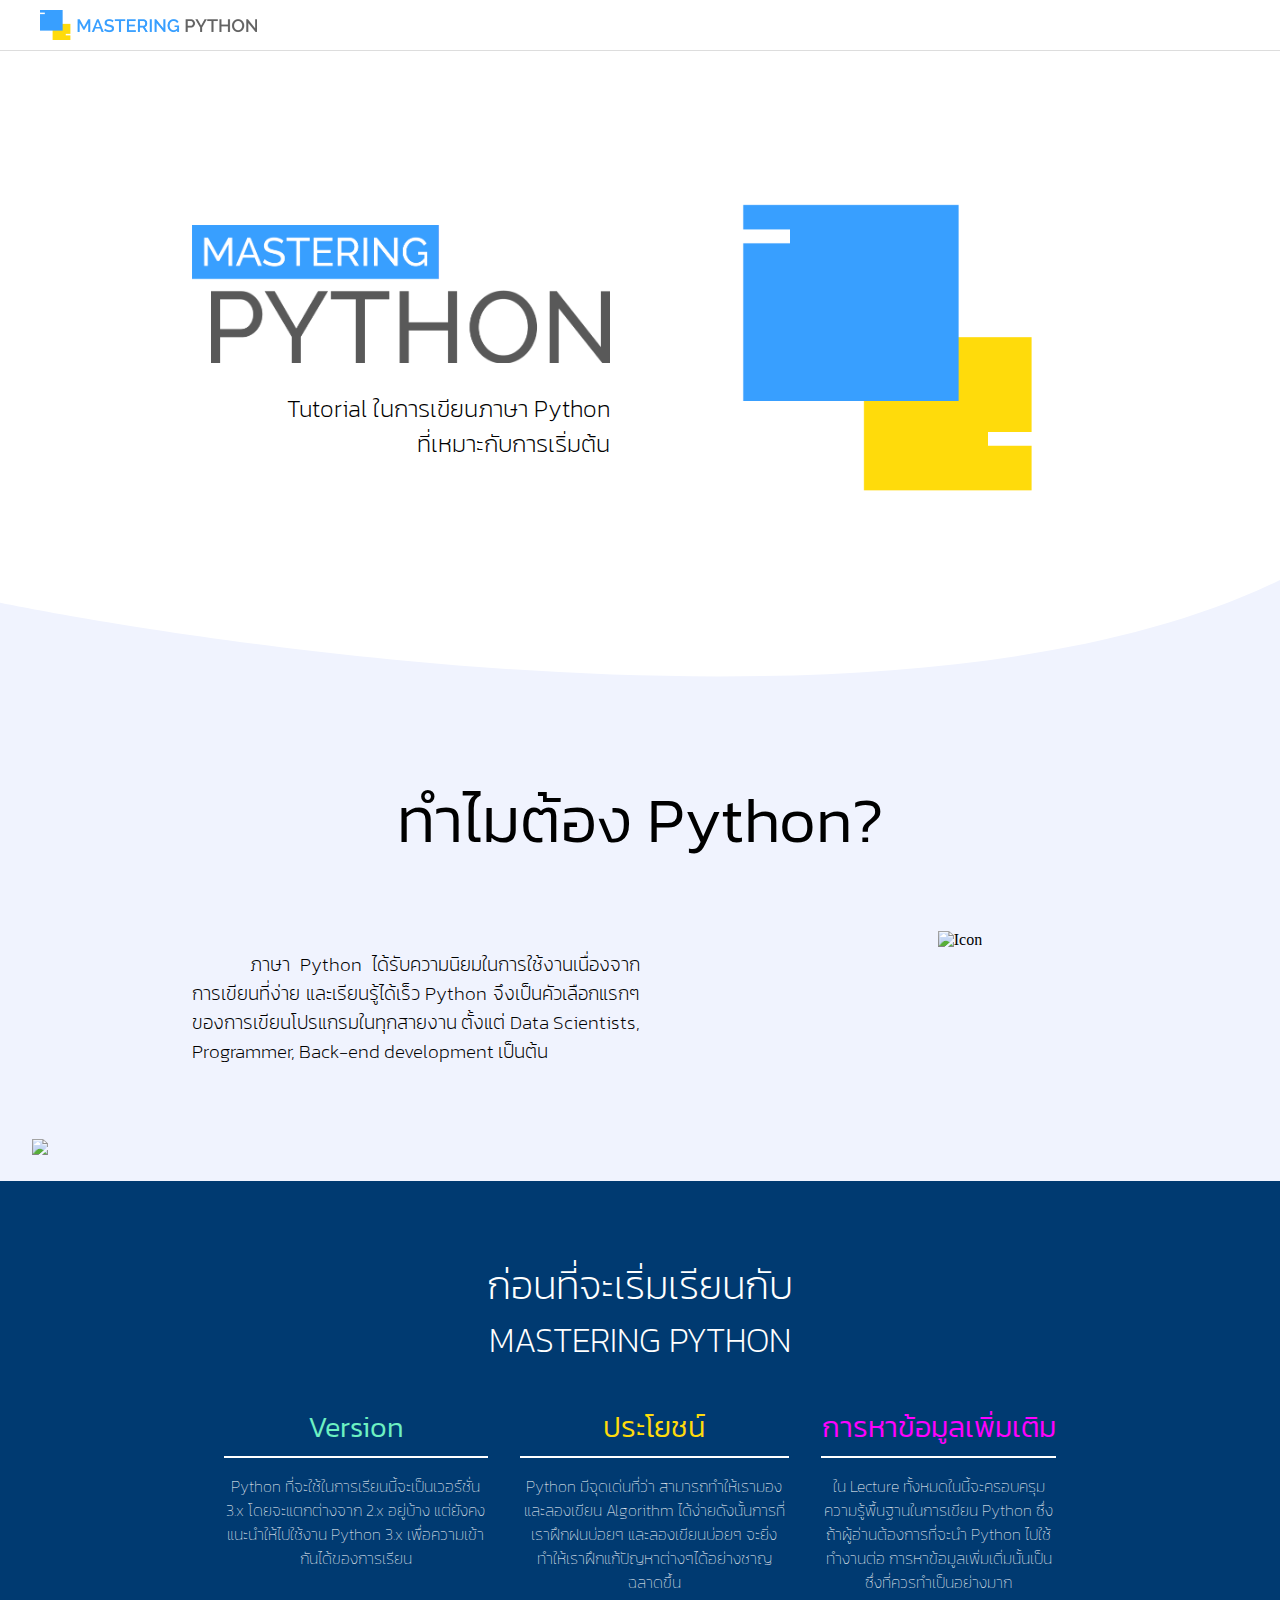
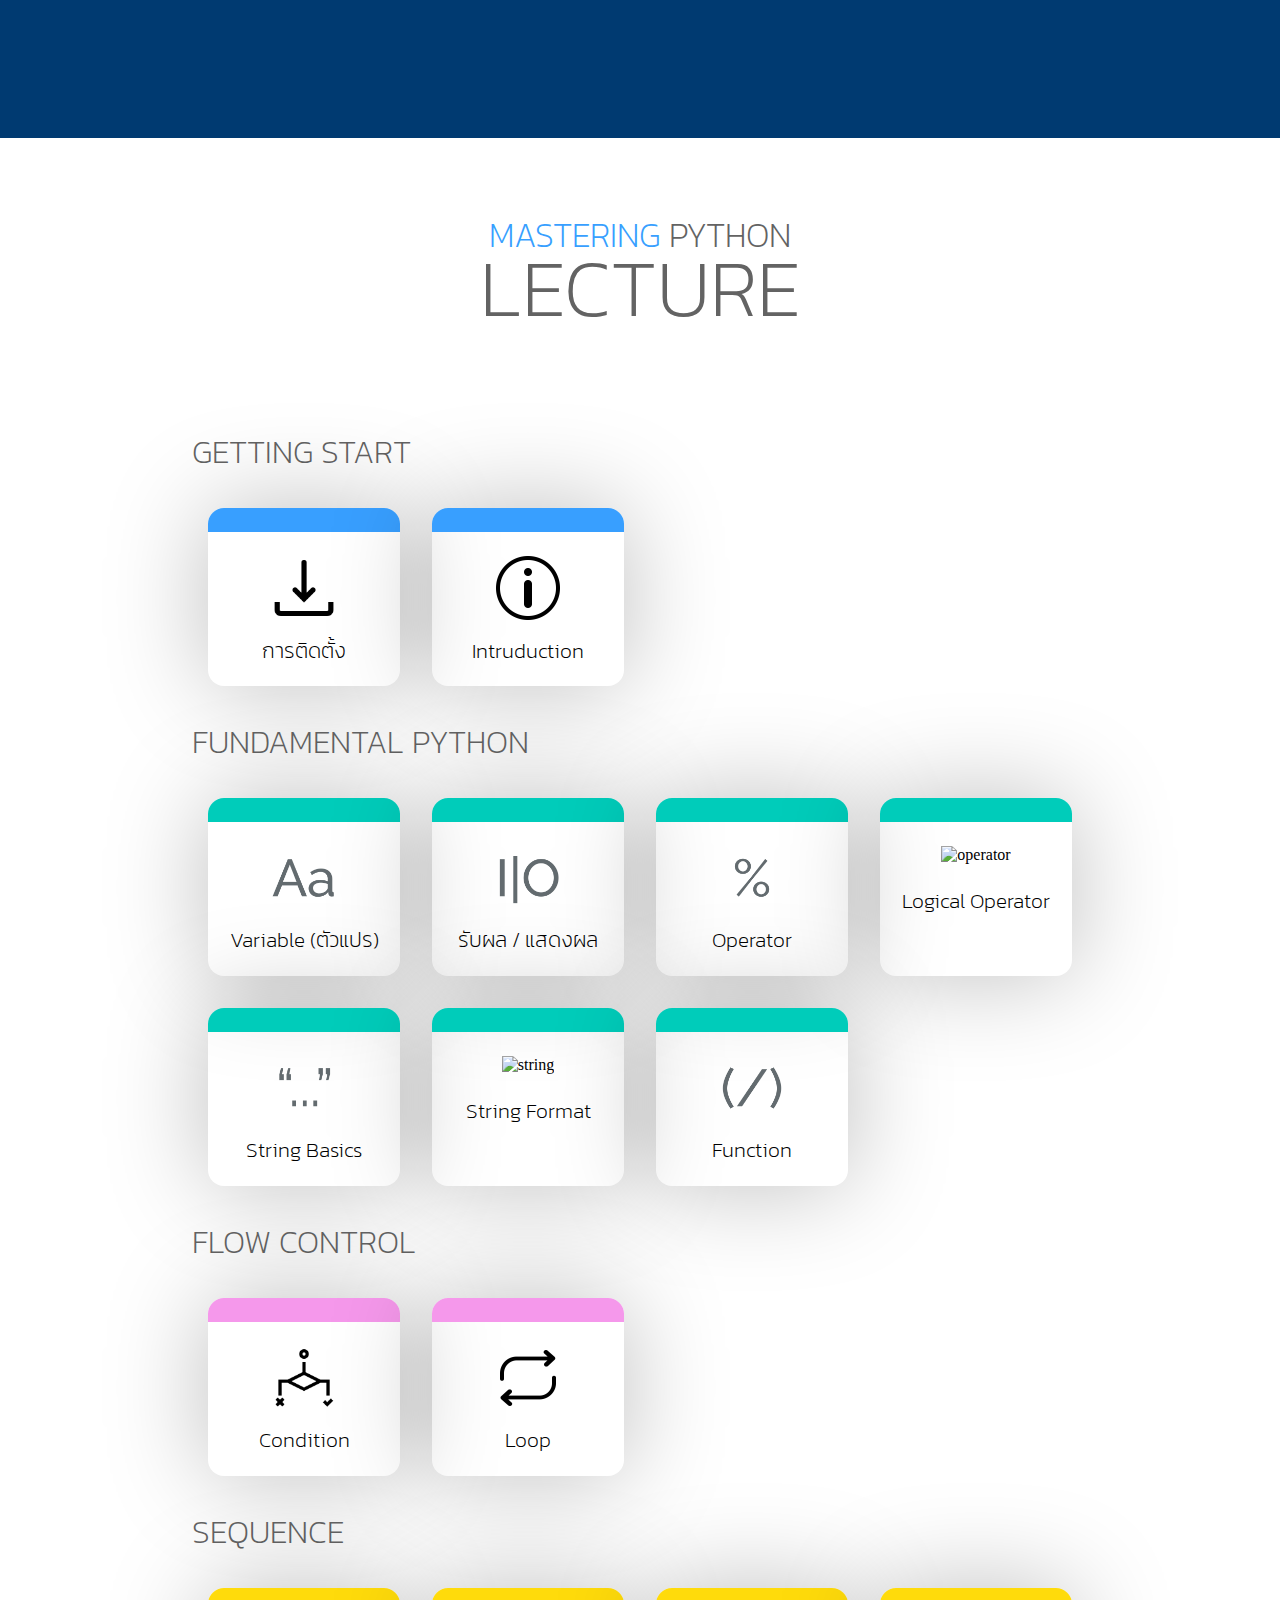
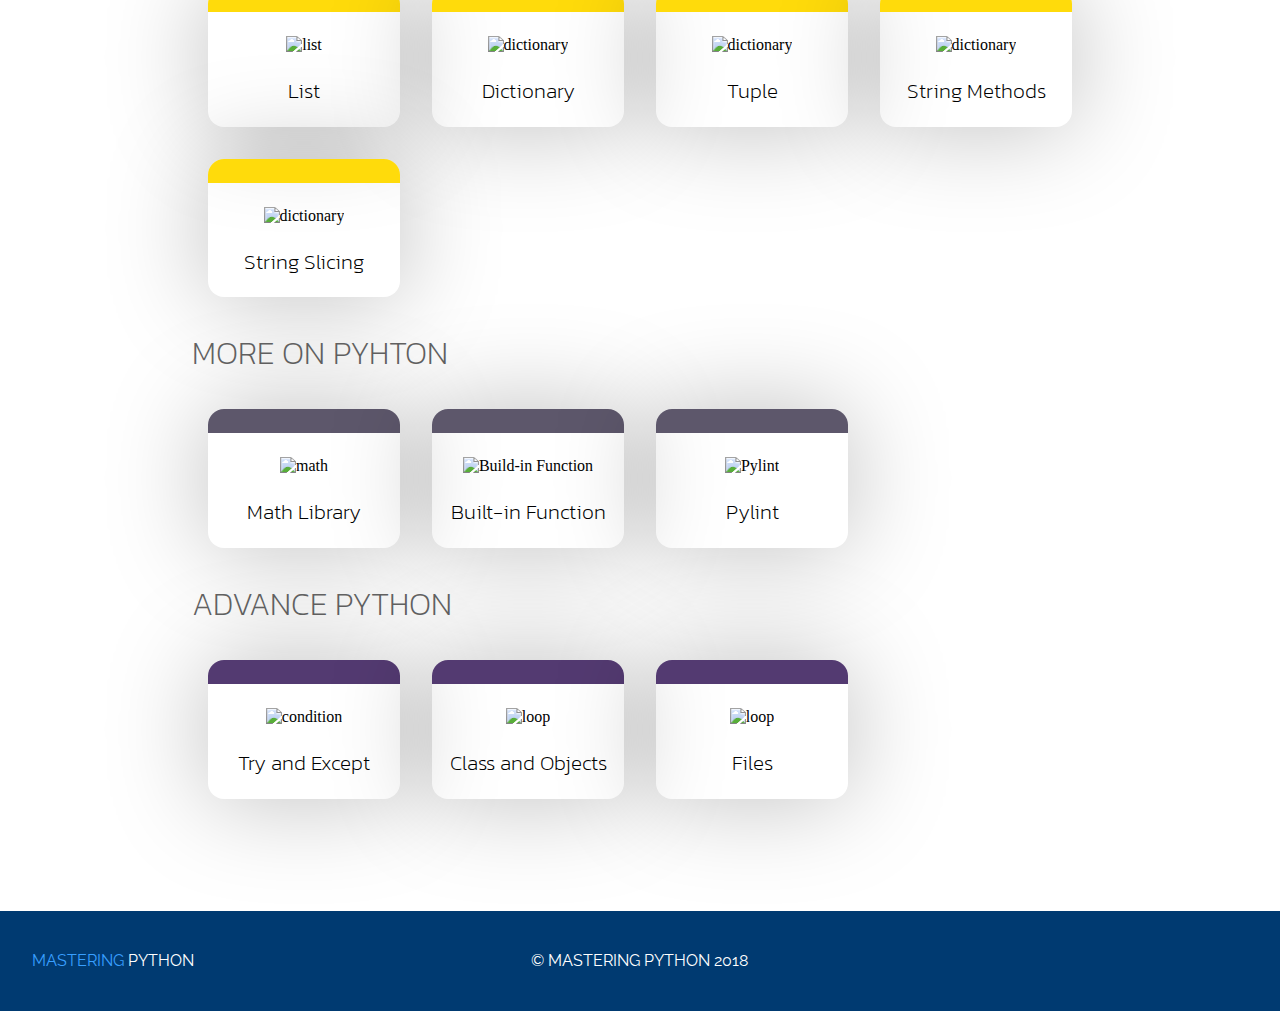
==== index.html @ 342c95be ":hammer: refactor header to grid" ====
<!DOCTYPE html>
<html lang="en">

<head>
    <meta charset="UTF-8">
    <meta name="viewport" content="width=device-width, initial-scale=1.0">
    <meta http-equiv="X-UA-Compatible" content="ie=edge">
    <title>Mastering Python</title>
    <link rel="icon" href="favicon.ico">
    <link rel="stylesheet" href="assets/css/main.css">
    <link rel="stylesheet" href="assets/css/color.css">
</head>

<body>

    <nav class="navbar">
        <a href="index.html" class="navbar-brand">
            <img src="assets/img/banner.png" alt="Logo">
        </a>
    </nav>

    <div id="header">
        <div id="header-text">
            <img src="assets/img/header.png" alt="header">
            <p id="header-content">Tutorial ในการเขียนภาษา Python<br>ที่เหมาะกับการเริ่มต้น</p>
        </div>
        <div id="header-logo">
            <img src="assets/img/logo.png" alt="logo">
        </div>
    </div>
    <div id="why-python">
        <div id="why-python-content">
            <h1>ทำไมต้อง Python?</h1>
        </div>
        <div id="why-python-container">
            <div>
                <p>
                    ภาษา Python ได้รับความนิยมในการใช้งานเนื่องจากการเขียนที่ง่าย และเรียนรู้ได้เร็ว Python
                    จึงเป็นคัวเลือกแรกๆของการเขียนโปรแกรมในทุกสายงาน ตั้งแต่ Data Scientists, Programmer, Back-end
                    development เป็นต้น
                </p>
            </div>
            <div><img src="assets/img/something.svg" alt="Icon"></div>
        </div>
        <div id="why-python-bottom"><img src="assets/img/slash.png"></div>
    </div>
    <div id="before-start">
        <div id="before-start-title">
            <h1>ก่อนที่จะเริ่มเรียนกับ</h1>
            <h2>MASTERING PYTHON</h2>
        </div>
        <div id="before-start-content">
            <div id="before-start-content-box">
                <h1 class="light-green">Version</h1>
                <div id="before-start-content-line"></div>
                <p>Python ที่จะใช้ในการเรียนนี้จะเป็นเวอร์ชั่น 3.x โดยจะแตกต่างจาก 2.x อยู่บ้าง
                    แต่ยังคงแนะนำให้ไปใช้งาน Python 3.x เพื่อความเข้ากันได้ของการเรียน</p>
            </div>
            <div id="before-start-content-box">
                <h1 class="dark-yellow">ประโยชน์</h1>
                <div id="before-start-content-line"></div>
                <p>Python มีจุดเด่นที่ว่า สามารถทำให้เรามองและลองเขียน Algorithm ได้ง่ายดังนั้นการที่เราฝึกฝนบ่อยๆ
                    และลองเขียนบ่อยๆ จะยิ่งทำให้เราฝึกแก้ปัญหาต่างๆได้อย่างชาญฉลาดขึ้น</p>
            </div>
            <div id="before-start-content-box">
                <h1 class="light-purple">การหาข้อมูลเพิ่มเติม</h1>
                <div id="before-start-content-line"></div>
                <p>ใน Lecture ทั้งหมดในนี้จะครอบครุมความรู้พื้นฐานในการเขียน Python ซึ่งถ้าผู้อ่านต้องการที่จะนำ Python
                    ไปใช้ทำงานต่อ การหาข้อมูลเพิ่มเติ่มนั้นเป็นซึ่งที่ควรทำเป็นอย่างมาก</p>
            </div>
        </div>
    </div>

    <div id="lecture">
        <div id="lecture-title">
            <h2>
                <div class="light-blue">MASTERING</div> PYTHON
            </h2>
            <h1>LECTURE</h1>
        </div>
        <div class="lecture-chapter-title">GETTING START</div>
        <div class="lecture-chapter-grid">
            <a class="lecture-chapter-box lecture-chapter-box-1" href="content/#/start/installation">
                <img src="assets/img/icon/install.png" alt="Install">
                <p>การติดตั้ง</p>
            </a>
            <a class="lecture-chapter-box lecture-chapter-box-1" href="content/#/start/introduction">
                <img src="assets/img/icon/introduction.png" alt="Introduction">
                <p>Intruduction</p>
            </a>
        </div>
        <div class="lecture-chapter-title">FUNDAMENTAL PYTHON</div>
        <div class="lecture-chapter-grid">
            <a class="lecture-chapter-box lecture-chapter-box-2" href="content/#/fundamental/variable">
                <img src="assets/img/icon/var.png" alt="variable">
                <p>Variable (ตัวแปร)</p>
            </a>
            <a class="lecture-chapter-box lecture-chapter-box-2" href="content/#/fundamental/io">
                <img src="assets/img/icon/io.png" alt="input output">
                <p>รับผล / แสดงผล</p>
            </a>
            <a class="lecture-chapter-box lecture-chapter-box-2" href="content/#/fundamental/operators">
                <img src="assets/img/icon/operator.png" alt="operator">
                <p>Operator</p>
            </a>
            <a class="lecture-chapter-box lecture-chapter-box-2" href="content/#/fundamental/logical-operators">
                <img src="assets/img/icon/logical-operator.png" alt="operator">
                <p>Logical Operator</p>
            </a>
            <a class="lecture-chapter-box lecture-chapter-box-2" href="content/#/fundamental/string">
                <img src="assets/img/icon/string.png" alt="string">
                <p>String Basics</p>
            </a>
            <a class="lecture-chapter-box lecture-chapter-box-2" href="content/#/fundamental/string-format">
                <img src="assets/img/icon/string-format.png" alt="string">
                <p>String Format</p>
            </a>
            <a class="lecture-chapter-box lecture-chapter-box-2" href="content/#/fundamental/function">
                <img src="assets/img/icon/function.png" alt="function">
                <p>Function</p>
            </a>

        </div>
        <div class="lecture-chapter-title">FLOW CONTROL</div>
        <div class="lecture-chapter-grid">
            <a class="lecture-chapter-box lecture-chapter-box-3" href="content/#/flow/conditions">
                <img src="assets/img/icon/condition.png" alt="condition">
                <p>Condition</p>
            </a>
            <a class="lecture-chapter-box lecture-chapter-box-3" href="content/#/flow/loop">
                <img src="assets/img/icon/loop.png" alt="loop">
                <p>Loop</p>
            </a>
        </div>
        <div class="lecture-chapter-title">SEQUENCE</div>
        <div class="lecture-chapter-grid">
            <a class="lecture-chapter-box lecture-chapter-box-4" href="content/#/sequence/list">
                <img src="assets/img/icon/list.png" alt="list">
                <p>List</p>
            </a>
            <a class="lecture-chapter-box lecture-chapter-box-4" href="content/#/sequence/dictionary">
                <img src="assets/img/icon/dict.png" alt="dictionary">
                <p>Dictionary</p>
            </a>
            <a class="lecture-chapter-box lecture-chapter-box-4" href="content/#/sequence/tuple">
                <img src="assets/img/icon/tuple.png" alt="dictionary">
                <p>Tuple</p>
            </a>
            <a class="lecture-chapter-box lecture-chapter-box-4" href="content/#/sequence/string-methods">
                <img src="assets/img/icon/string-methods.png" alt="dictionary">
                <p>String Methods</p>
            </a>
            <a class="lecture-chapter-box lecture-chapter-box-4" href="content/#/sequence/string-slicing">
                <img src="assets/img/icon/string-slicing.png" alt="dictionary">
                <p>String Slicing</p>
            </a>
        </div>
        <div class="lecture-chapter-title">MORE ON PYHTON</div>
        <div class="lecture-chapter-grid">
            <a class="lecture-chapter-box lecture-chapter-box-5" href="content/#/more/math">
                <img src="assets/img/icon/mathlib.png" alt="math">
                <p>Math Library</p>
            </a>
            <a class="lecture-chapter-box lecture-chapter-box-5" href="content/#/more/built-in-function">
                <img src="assets/img/icon/builtinfn.png" alt="Build-in Function">
                <p>Built-in Function</p>
            </a>
            <a class="lecture-chapter-box lecture-chapter-box-5" href="content/#/more/pylint">
                <img src="assets/img/icon/pep8.png" alt="Pylint">
                <p>Pylint</p>
            </a>
        </div>
        <div class="lecture-chapter-title">ADVANCE PYTHON</div>
        <div class="lecture-chapter-grid">
            <a class="lecture-chapter-box lecture-chapter-box-6" href="content/#/advance/try-except">
                <img src="assets/img/icon/trycatch.png" alt="condition">
                <p>Try and Except</p>
            </a>
            <a class="lecture-chapter-box lecture-chapter-box-6" href="content/#/advance/class">
                <img src="assets/img/icon/class.png" alt="loop">
                <p>Class and Objects</p>
            </a>
            <a class="lecture-chapter-box lecture-chapter-box-6" href="content/#/advance/file">
                <img src="assets/img/icon/file.png" alt="loop">
                <p>Files</p>
            </a>
        </div>
    </div>

    <div id="footer">
        <div class="child">
            <div class="light-blue">MASTERING</div> PYTHON
        </div>
        <div class="child">&copy; MASTERING PYTHON 2018</div>
        <div class="child"></div>
    </div>
</body>

</html>
---- assets/css/main.css ----
@import url("https://fonts.googleapis.com/css?family=Kanit:100,100i,200,200i,300,300i,400,400i,500,500i,600,600i,700,700i,800,800i,900,900i|Mitr:200,300,400,500,600,700|Raleway:100,100i,200,200i,300,300i,400,400i,500,500i,600,600i,700,700i,800,800i,900,900i&subset=thai");

/* Global Style */
body {
  padding: 0px;
  margin: 0px;
}

.blue {
  display: inline;
  color: #389fff;
}

h1,
h2 {
  margin-block-start: 0;
  margin-block-end: 0;
}

/* Navbar */
.navbar {
  width: 100%;
  border-bottom: 0.5px solid #ddd;
  background-color: #fff;
  position: fixed;
  display: block;
  flex-wrap: wrap;
  top: 0;
  z-index: 1112;
}

.navbar-brand {
  font-family: "Raleway", sans-serif;
  padding: 10px 40px;
  display: inline-block;
  font-weight: 500;
  line-height: inherit;
  white-space: nowrap;
  text-decoration: none;
  color: rgba(0, 0, 0, 0.9);
}
.navbar-brand:focus {
  outline: none;
}

.navbar-brand > img {
  height: 30px;
  display: inline-block !important;
  vertical-align: top !important;
}

/* Header */
.wrapper {
  margin: 0 auto;
  width: 75%;
}

#header {
  display: grid;
  margin: 50px auto 0 auto;
  padding-top: 5em;
  width: 70%;
  grid-template-areas: "a a";
  align-items: center;
  justify-content: center;
  grid-auto-columns: 1fr;
  grid-auto-columns: 1fr 0.8fr;
  height: 50vh;
}

#header-text {
  grid-column: span 1;
  padding-right: 5em;
  text-align: right;
}

#header-text > img {
  width: 100%;
}

#header-logo {
  grid-column: span 1;
  padding: 2em;
}

#header-logo > img {
  width: 100%;
}

#header-content {
  font-family: "Kanit", sans-serif;
  font-weight: 200;
  font-size: 1.5em;
}

/* Why Python */
#why-python {
  width: 100%;
  padding-top: 10%;
  background: url(../img/curve.svg), none;
  background-repeat: no-repeat;
}

#why-python-content {
  background-color: #f0f3fe;
  width: 100%;
}

#why-python-content > h1 {
  font-family: "Kanit", sans-serif;
  font-size: 4em;
  font-weight: 300;
  width: 100%;
  text-align: center;
  padding: 1em 0;
}

#why-python-container {
  display: flex;
  background-color: #f0f3fe;
  flex-wrap: wrap;
  width: 100%;
  align-content: space-between;
  padding-bottom: 6em;
}

#why-python-container > div {
  text-align: center;
  flex: 1 1;
}

#why-python-container > div:first-child > p {
  margin-left: 30%;
  text-indent: 3em;
  text-align: justify;
  font-family: "Kanit", sans-serif;
  font-weight: 200;
  font-size: 1.2em;
}

#why-python-container > div:last-child > img {
  width: 80%;
}

#why-python-bottom {
  position: absolute;
  margin-left: 2em;
  margin-top: -42px;
}

#why-python-bottom > img {
  width: 200px;
}

@media (min-width: 1200px) {
  #why-python-container > div:last-child > img {
    width: 60%;
  }
}

/* Before Start */

#before-start {
  width: 100%;
  padding-top: 50px;
  padding-bottom: 8em;
  background: #003a71 url("../img/before.svg") no-repeat;
  background-size: cover;
}

#before-start-title {
  width: 100%;
  padding: 1.5em 0;
  text-align: center;
  color: #fff;
  margin-bottom: 1em;
}

#before-start-title > h1,
h2 {
  font-family: "Kanit", sans-serif;
  font-weight: 200;
}

#before-start-title > h1 {
  font-size: 2.5em;
}

#before-start-title > h2 {
  font-size: 2.1em;
}

#before-start-content {
  display: grid;
  grid-template-areas: "a a a";
}

#before-start-content-box {
  font-family: "Kanit", sans-serif;
  padding: 0 1em;
  text-align: center;
}

#before-start-content-box:first-child {
  padding-left: 2em;
}

#before-start-content-box:last-child {
  padding-right: 2em;
}

#before-start-content-box > h1 {
  font-size: 1.8em;
  font-weight: 300;
}

#before-start-content-box > p {
  color: #fff;
  font-weight: 100;
}

#before-start-content-line {
  width: 100%;
  min-height: 2px;
  margin: 0.5em 0;
  background-color: #fff;
}

@media (min-width: 1200px) {
  #before-start-content {
    width: 70%;
    margin: 0 auto;
  }
}

/* Lectures */

#lecture {
  width: 100%;
  padding: 3em 0 6em 0;
}

#lecture-title {
  width: 100%;
  padding: 1.5em 0;
  text-align: center;
  color: #636363;
  margin-bottom: 1em;
}

#lecture-title > h1,
h2 {
  font-family: "Kanit", sans-serif;
  font-weight: 200;
}

#lecture-title > h1 {
  margin-top: -0.4em;
  margin-bottom: 0.5em;
  font-size: 5em;
}

#lecture-title > h2 {
  font-size: 2.1em;
}

#lecture-title > h2 > div {
  display: inline;
}

.lecture-chapter-title {
  width: 70%;
  margin: 0.5em auto;
  font-family: "Kanit", sans-serif;
  color: #636363;
  font-size: 2em;
  font-weight: 200;
}

.lecture-chapter-grid {
  width: 70%;
  margin: 0 auto;
  display: grid;
  grid-auto-columns: 1fr;
  grid-template-areas: "a a a";
}

.lecture-chapter-box {
  margin: 1em;
  text-align: center;
  box-shadow: 0px 0px 100px 1px rgba(0, 0, 0, 0.25);
  border-top: solid 1.5em;
  text-decoration: none;
  color: #000;
  border-radius: 1em;
}

.lecture-chapter-box:visited,
.lecture-chapter-box:focus {
  text-decoration: none;
  color: #000;
  outline: none;
}

.lecture-chapter-box > p {
  color: #000;
  font-family: "Kanit", sans-serif;
  font-weight: 200;
  font-size: 1.3em;
}

.lecture-chapter-box > img {
  margin-top: 1.5em;
  margin-bottom: -10px;
  width: 33%;
}

.lecture-chapter-box-1 {
  border-top-color: #389fff;
}

.lecture-chapter-box-2 {
  border-top-color: #00ccba;
}

.lecture-chapter-box-3 {
  border-top-color: #f598eb;
}

.lecture-chapter-box-4 {
  border-top-color: #ffdb0b;
}

.lecture-chapter-box-5 {
  border-top-color: #5d576b;
}

.lecture-chapter-box-6 {
  border-top-color: #533a71;
}

@media (min-width: 1200px) {
  .lecture-chapter-grid {
    grid-template-areas: "a a a a";
  }
}

@media (max-width: 800px) {
  .lecture-chapter-grid {
    grid-template-areas: "a a";
  }
}

@media (max-width: 440px) {
  .lecture-chapter-grid {
    grid-template-areas: "a";
  }
}

/* Footer */
#footer {
  color: #fff;
  font-family: "Raleway", sans-serif;
  background-color: #003a71;
  display: grid;
  grid-template-areas: "a a a";
  align-items: center;
  grid-auto-columns: 1fr;
  height: 100px;
}

#footer > .child:nth-child(2) {
  text-align: center;
}

#footer > .child:first-child {
  padding-left: 2em;
}

#footer > .child:first-child > div {
  display: inline;
}

.raleway {
  font-family: "Raleway", sans-serif;
}

.kanit {
  font-family: "Kanit", sans-serif;
}

.mitr {
  font-family: "Mitr", sans-serif;
}
---- assets/css/color.css ----
/* Color */
.light-green {
  color: #6df0c2;
}

.dark-yellow {
  color: #ffdb0b;
}

.light-purple {
  color: #ff00ff;
}

.light-blue {
  color: #389fff;
}
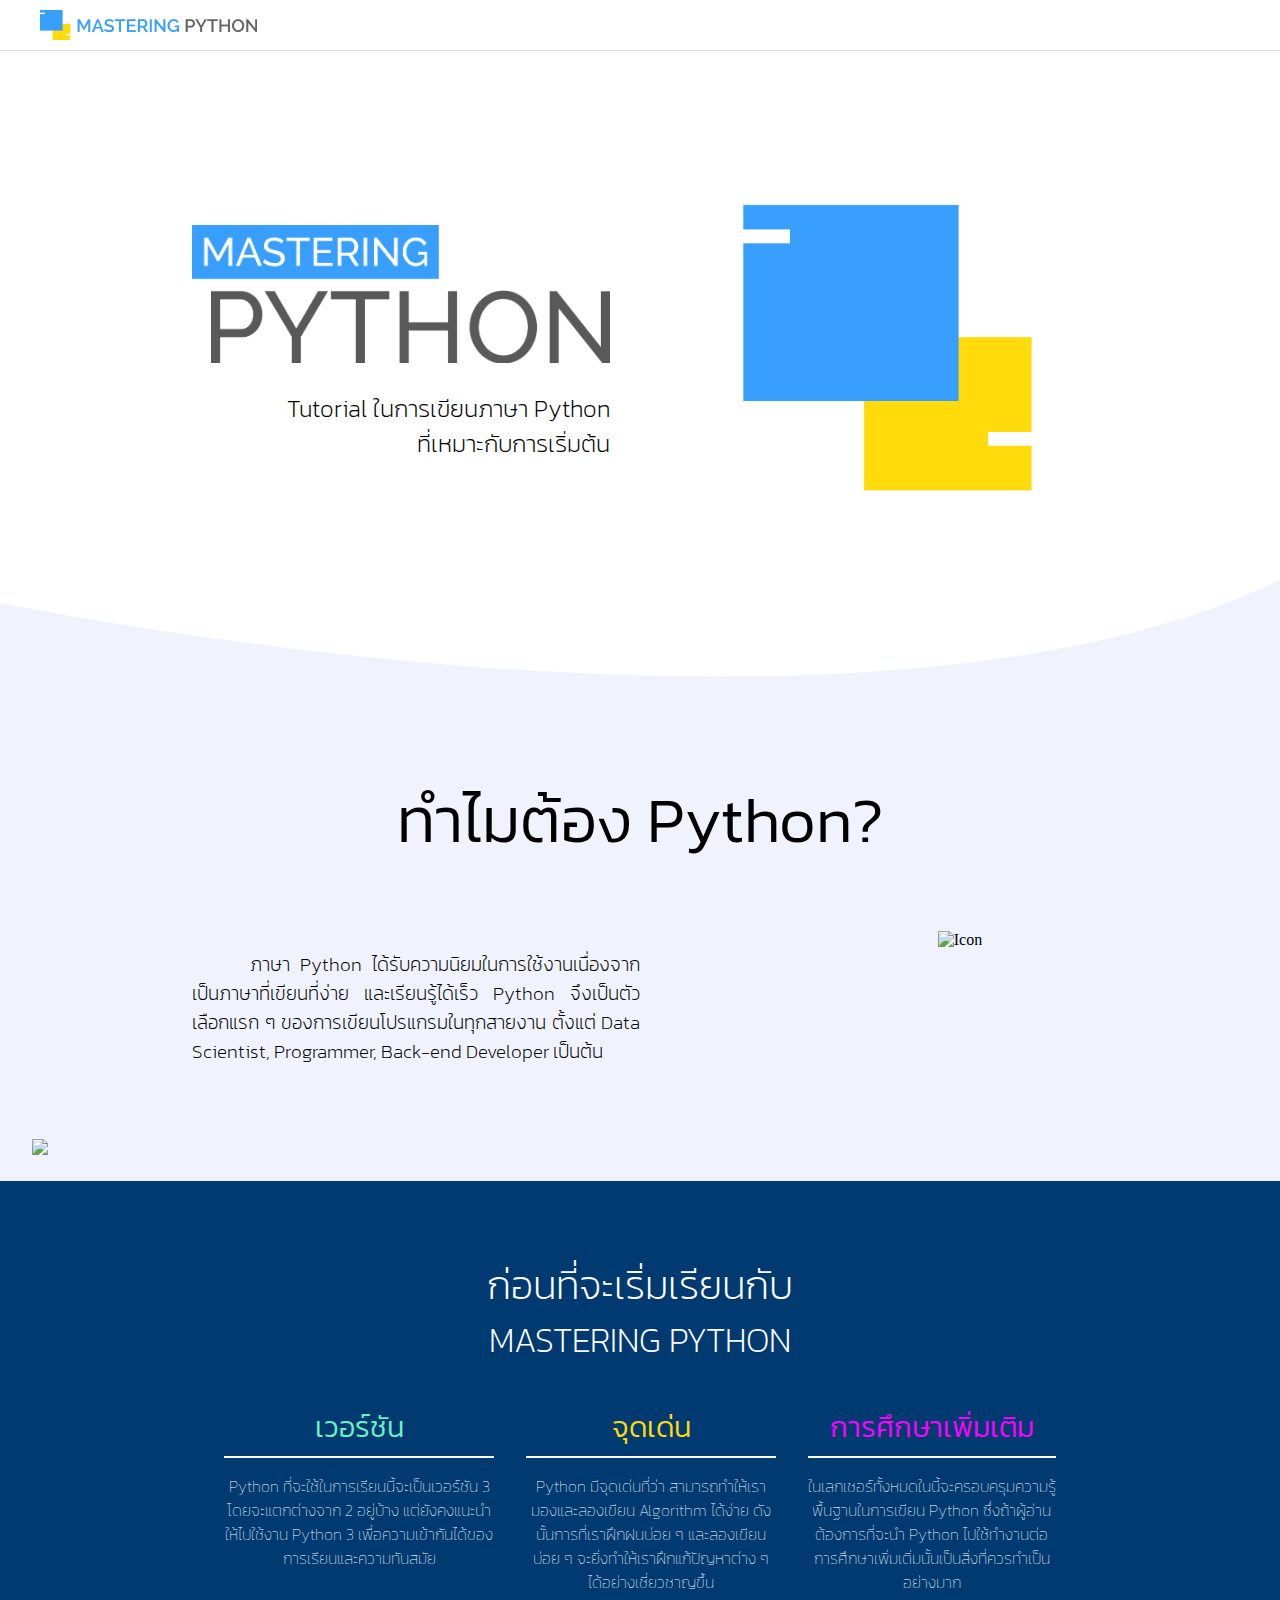
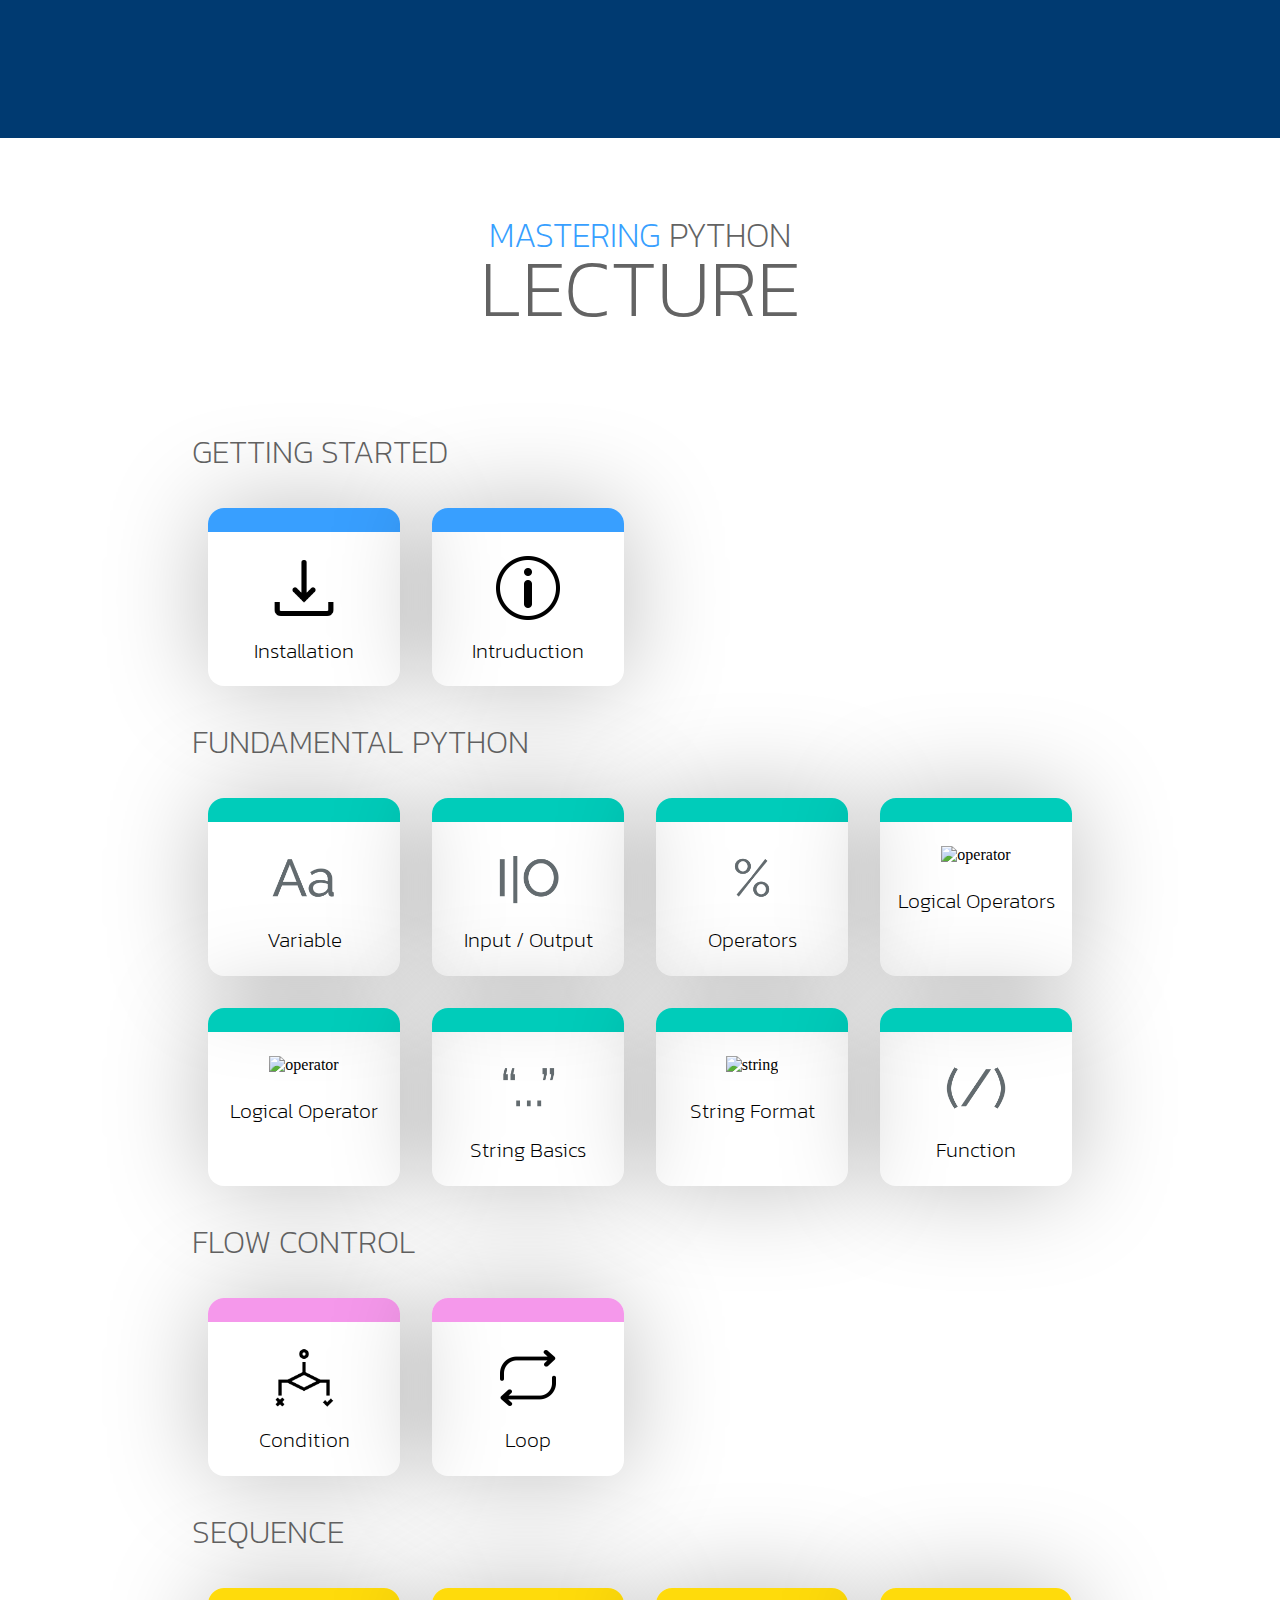
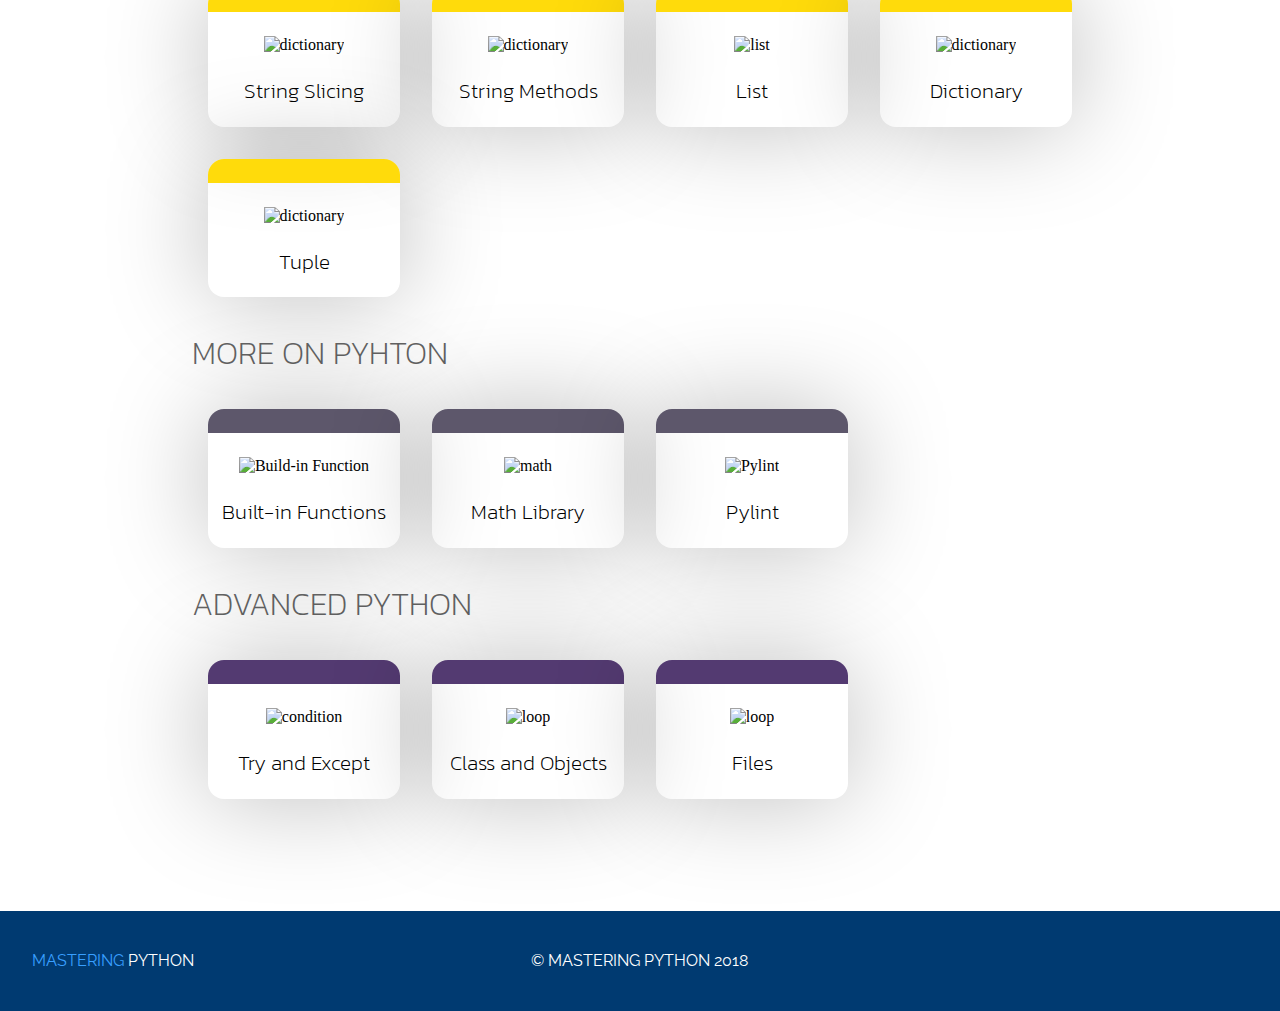
==== commit 0005f835: ":bug: Fixed Conflicts" ====
--- a/index.html
+++ b/index.html
@@ -1,4 +1,5 @@
 <!DOCTYPE html>
+
 <html lang="en">
 
 <head>
@@ -35,9 +36,9 @@
         <div id="why-python-container">
             <div>
                 <p>
-                    ภาษา Python ได้รับความนิยมในการใช้งานเนื่องจากการเขียนที่ง่าย และเรียนรู้ได้เร็ว Python
-                    จึงเป็นคัวเลือกแรกๆของการเขียนโปรแกรมในทุกสายงาน ตั้งแต่ Data Scientists, Programmer, Back-end
-                    development เป็นต้น
+                    ภาษา Python ได้รับความนิยมในการใช้งานเนื่องจากเป็นภาษาที่เขียนที่ง่าย และเรียนรู้ได้เร็ว Python
+                    จึงเป็นตัวเลือกแรก ๆ ของการเขียนโปรแกรมในทุกสายงาน ตั้งแต่ Data Scientist, Programmer, Back-end
+                    Developer เป็นต้น
                 </p>
             </div>
             <div><img src="assets/img/something.svg" alt="Icon"></div>
@@ -51,22 +52,22 @@
         </div>
         <div id="before-start-content">
             <div id="before-start-content-box">
-                <h1 class="light-green">Version</h1>
+                <h1 class="light-green">เวอร์ชัน</h1>
                 <div id="before-start-content-line"></div>
-                <p>Python ที่จะใช้ในการเรียนนี้จะเป็นเวอร์ชั่น 3.x โดยจะแตกต่างจาก 2.x อยู่บ้าง
-                    แต่ยังคงแนะนำให้ไปใช้งาน Python 3.x เพื่อความเข้ากันได้ของการเรียน</p>
+                <p>Python ที่จะใช้ในการเรียนนี้จะเป็นเวอร์ชัน 3 โดยจะแตกต่างจาก 2 อยู่บ้าง
+                    แต่ยังคงแนะนำให้ไปใช้งาน Python 3 เพื่อความเข้ากันได้ของการเรียนและความทันสมัย</p>
             </div>
             <div id="before-start-content-box">
-                <h1 class="dark-yellow">ประโยชน์</h1>
+                <h1 class="dark-yellow">จุดเด่น</h1>
                 <div id="before-start-content-line"></div>
-                <p>Python มีจุดเด่นที่ว่า สามารถทำให้เรามองและลองเขียน Algorithm ได้ง่ายดังนั้นการที่เราฝึกฝนบ่อยๆ
-                    และลองเขียนบ่อยๆ จะยิ่งทำให้เราฝึกแก้ปัญหาต่างๆได้อย่างชาญฉลาดขึ้น</p>
+                <p>Python มีจุดเด่นที่ว่า สามารถทำให้เรามองและลองเขียน Algorithm ได้ง่าย ดังนั้นการที่เราฝึกฝนบ่อย ๆ 
+                    และลองเขียนบ่อย ๆ จะยิ่งทำให้เราฝึกแก้ปัญหาต่าง ๆ ได้อย่างเชี่ยวชาญขึ้น</p>
             </div>
             <div id="before-start-content-box">
-                <h1 class="light-purple">การหาข้อมูลเพิ่มเติม</h1>
+                <h1 class="light-purple">การศึกษาเพิ่มเติม</h1>
                 <div id="before-start-content-line"></div>
-                <p>ใน Lecture ทั้งหมดในนี้จะครอบครุมความรู้พื้นฐานในการเขียน Python ซึ่งถ้าผู้อ่านต้องการที่จะนำ Python
-                    ไปใช้ทำงานต่อ การหาข้อมูลเพิ่มเติ่มนั้นเป็นซึ่งที่ควรทำเป็นอย่างมาก</p>
+                <p>ในเลกเชอร์ทั้งหมดในนี้จะครอบครุมความรู้พื้นฐานในการเขียน Python ซึ่งถ้าผู้อ่านต้องการที่จะนำ Python
+                    ไปใช้ทำงานต่อ การศึกษาเพิ่มเติ่มนั้นเป็นสิ่งที่ควรทำเป็นอย่างมาก</p>
             </div>
         </div>
     </div>
@@ -78,11 +79,11 @@
             </h2>
             <h1>LECTURE</h1>
         </div>
-        <div class="lecture-chapter-title">GETTING START</div>
+        <div class="lecture-chapter-title">GETTING STARTED</div>
         <div class="lecture-chapter-grid">
             <a class="lecture-chapter-box lecture-chapter-box-1" href="content/#/start/installation">
                 <img src="assets/img/icon/install.png" alt="Install">
-                <p>การติดตั้ง</p>
+                <p>Installation</p>
             </a>
             <a class="lecture-chapter-box lecture-chapter-box-1" href="content/#/start/introduction">
                 <img src="assets/img/icon/introduction.png" alt="Introduction">
@@ -93,15 +94,19 @@
         <div class="lecture-chapter-grid">
             <a class="lecture-chapter-box lecture-chapter-box-2" href="content/#/fundamental/variable">
                 <img src="assets/img/icon/var.png" alt="variable">
-                <p>Variable (ตัวแปร)</p>
+                <p>Variable</p>
             </a>
             <a class="lecture-chapter-box lecture-chapter-box-2" href="content/#/fundamental/io">
                 <img src="assets/img/icon/io.png" alt="input output">
-                <p>รับผล / แสดงผล</p>
+                <p>Input / Output</p>
             </a>
             <a class="lecture-chapter-box lecture-chapter-box-2" href="content/#/fundamental/operators">
                 <img src="assets/img/icon/operator.png" alt="operator">
-                <p>Operator</p>
+                <p>Operators</p>
+            </a>
+            <a class="lecture-chapter-box lecture-chapter-box-2" href="content/#/fundamental/logical-operators">
+                <img src="assets/img/icon/logical-operator.png" alt="operator">
+                <p>Logical Operators</p>
             </a>
             <a class="lecture-chapter-box lecture-chapter-box-2" href="content/#/fundamental/logical-operators">
                 <img src="assets/img/icon/logical-operator.png" alt="operator">
@@ -134,6 +139,14 @@
         </div>
         <div class="lecture-chapter-title">SEQUENCE</div>
         <div class="lecture-chapter-grid">
+            <a class="lecture-chapter-box lecture-chapter-box-4" href="content/#/sequence/string-slicing">
+                <img src="assets/img/icon/string-slicing.png" alt="dictionary">
+                <p>String Slicing</p>
+            </a>
+            <a class="lecture-chapter-box lecture-chapter-box-4" href="content/#/sequence/string-methods">
+                <img src="assets/img/icon/string-methods.png" alt="dictionary">
+                <p>String Methods</p>
+            </a>
             <a class="lecture-chapter-box lecture-chapter-box-4" href="content/#/sequence/list">
                 <img src="assets/img/icon/list.png" alt="list">
                 <p>List</p>
@@ -145,32 +158,24 @@
             <a class="lecture-chapter-box lecture-chapter-box-4" href="content/#/sequence/tuple">
                 <img src="assets/img/icon/tuple.png" alt="dictionary">
                 <p>Tuple</p>
-            </a>
-            <a class="lecture-chapter-box lecture-chapter-box-4" href="content/#/sequence/string-methods">
-                <img src="assets/img/icon/string-methods.png" alt="dictionary">
-                <p>String Methods</p>
-            </a>
-            <a class="lecture-chapter-box lecture-chapter-box-4" href="content/#/sequence/string-slicing">
-                <img src="assets/img/icon/string-slicing.png" alt="dictionary">
-                <p>String Slicing</p>
-            </a>
+            </a>    
         </div>
         <div class="lecture-chapter-title">MORE ON PYHTON</div>
         <div class="lecture-chapter-grid">
+            <a class="lecture-chapter-box lecture-chapter-box-5" href="content/#/more/built-in-function">
+                <img src="assets/img/icon/builtinfn.png" alt="Build-in Function">
+                <p>Built-in Functions</p>
+            </a>
             <a class="lecture-chapter-box lecture-chapter-box-5" href="content/#/more/math">
                 <img src="assets/img/icon/mathlib.png" alt="math">
                 <p>Math Library</p>
             </a>
-            <a class="lecture-chapter-box lecture-chapter-box-5" href="content/#/more/built-in-function">
-                <img src="assets/img/icon/builtinfn.png" alt="Build-in Function">
-                <p>Built-in Function</p>
-            </a>
             <a class="lecture-chapter-box lecture-chapter-box-5" href="content/#/more/pylint">
                 <img src="assets/img/icon/pep8.png" alt="Pylint">
                 <p>Pylint</p>
             </a>
         </div>
-        <div class="lecture-chapter-title">ADVANCE PYTHON</div>
+        <div class="lecture-chapter-title">ADVANCED PYTHON</div>
         <div class="lecture-chapter-grid">
             <a class="lecture-chapter-box lecture-chapter-box-6" href="content/#/advance/try-except">
                 <img src="assets/img/icon/trycatch.png" alt="condition">
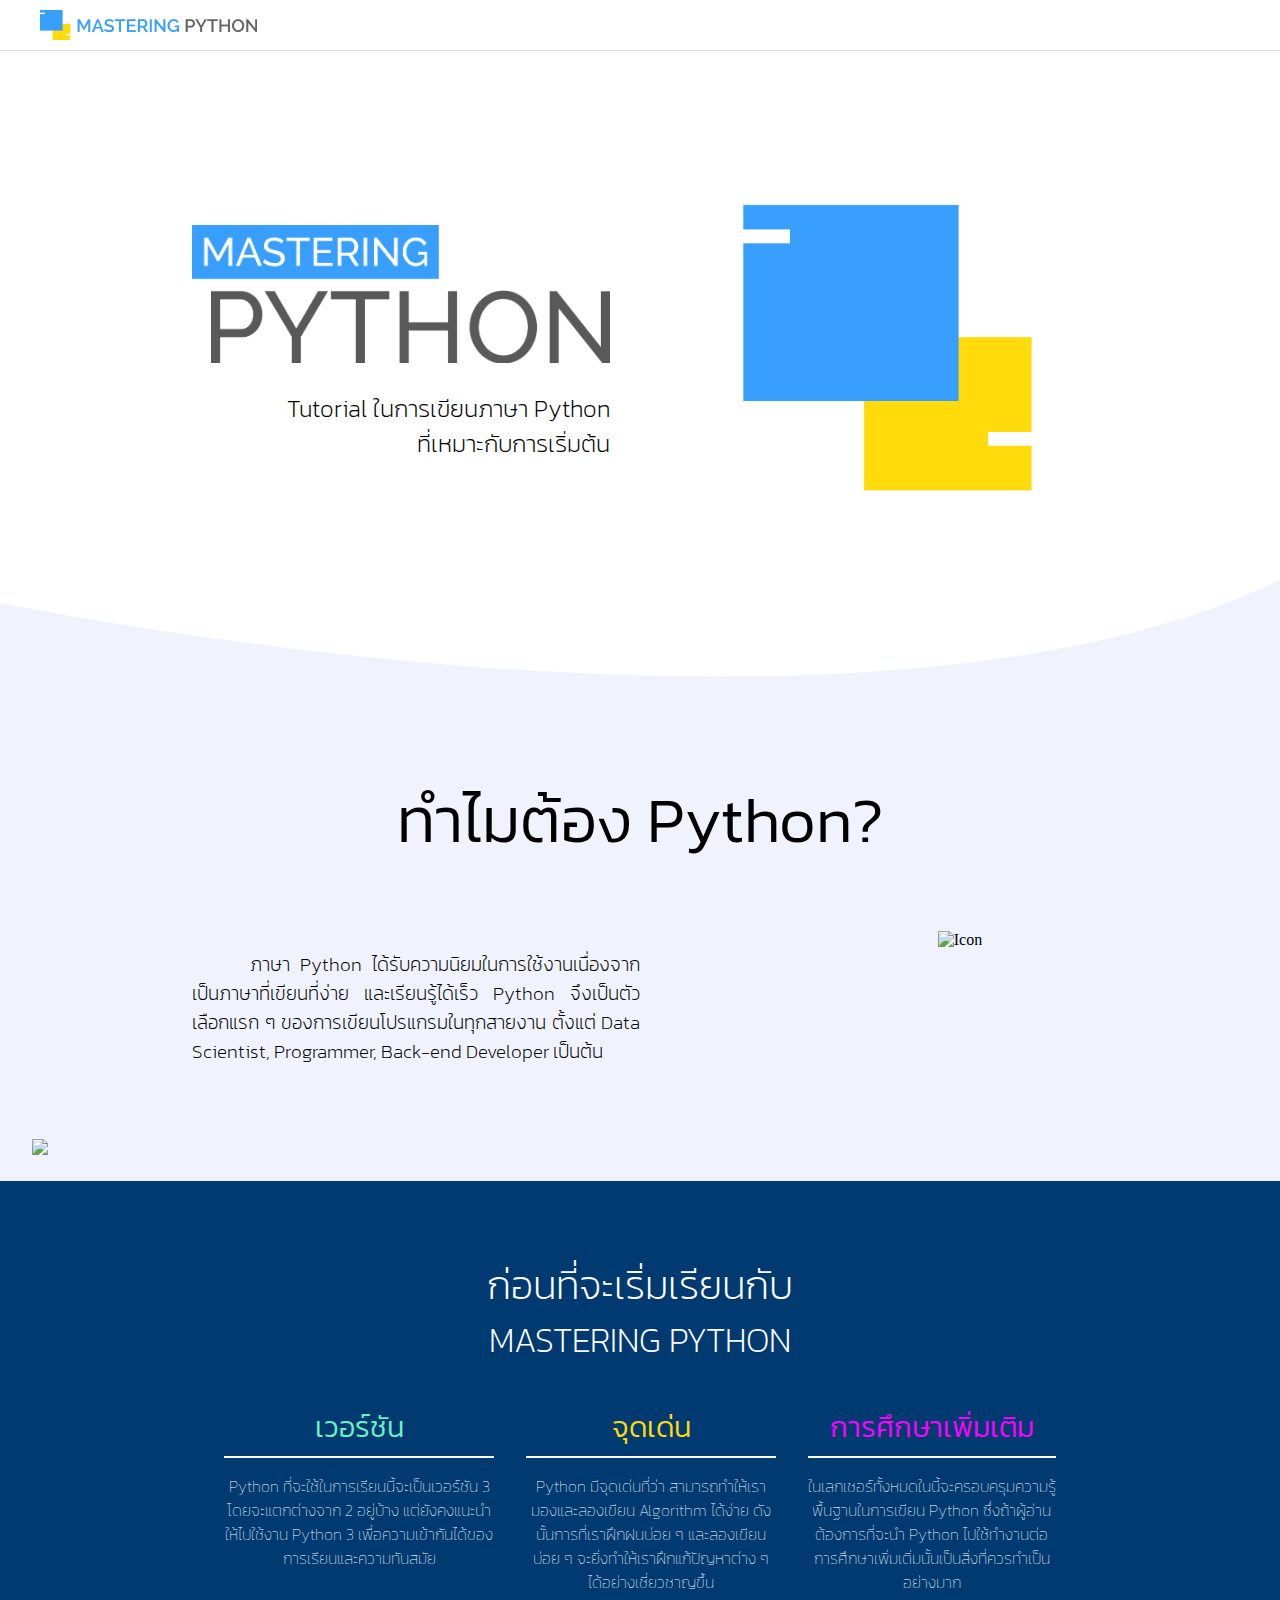
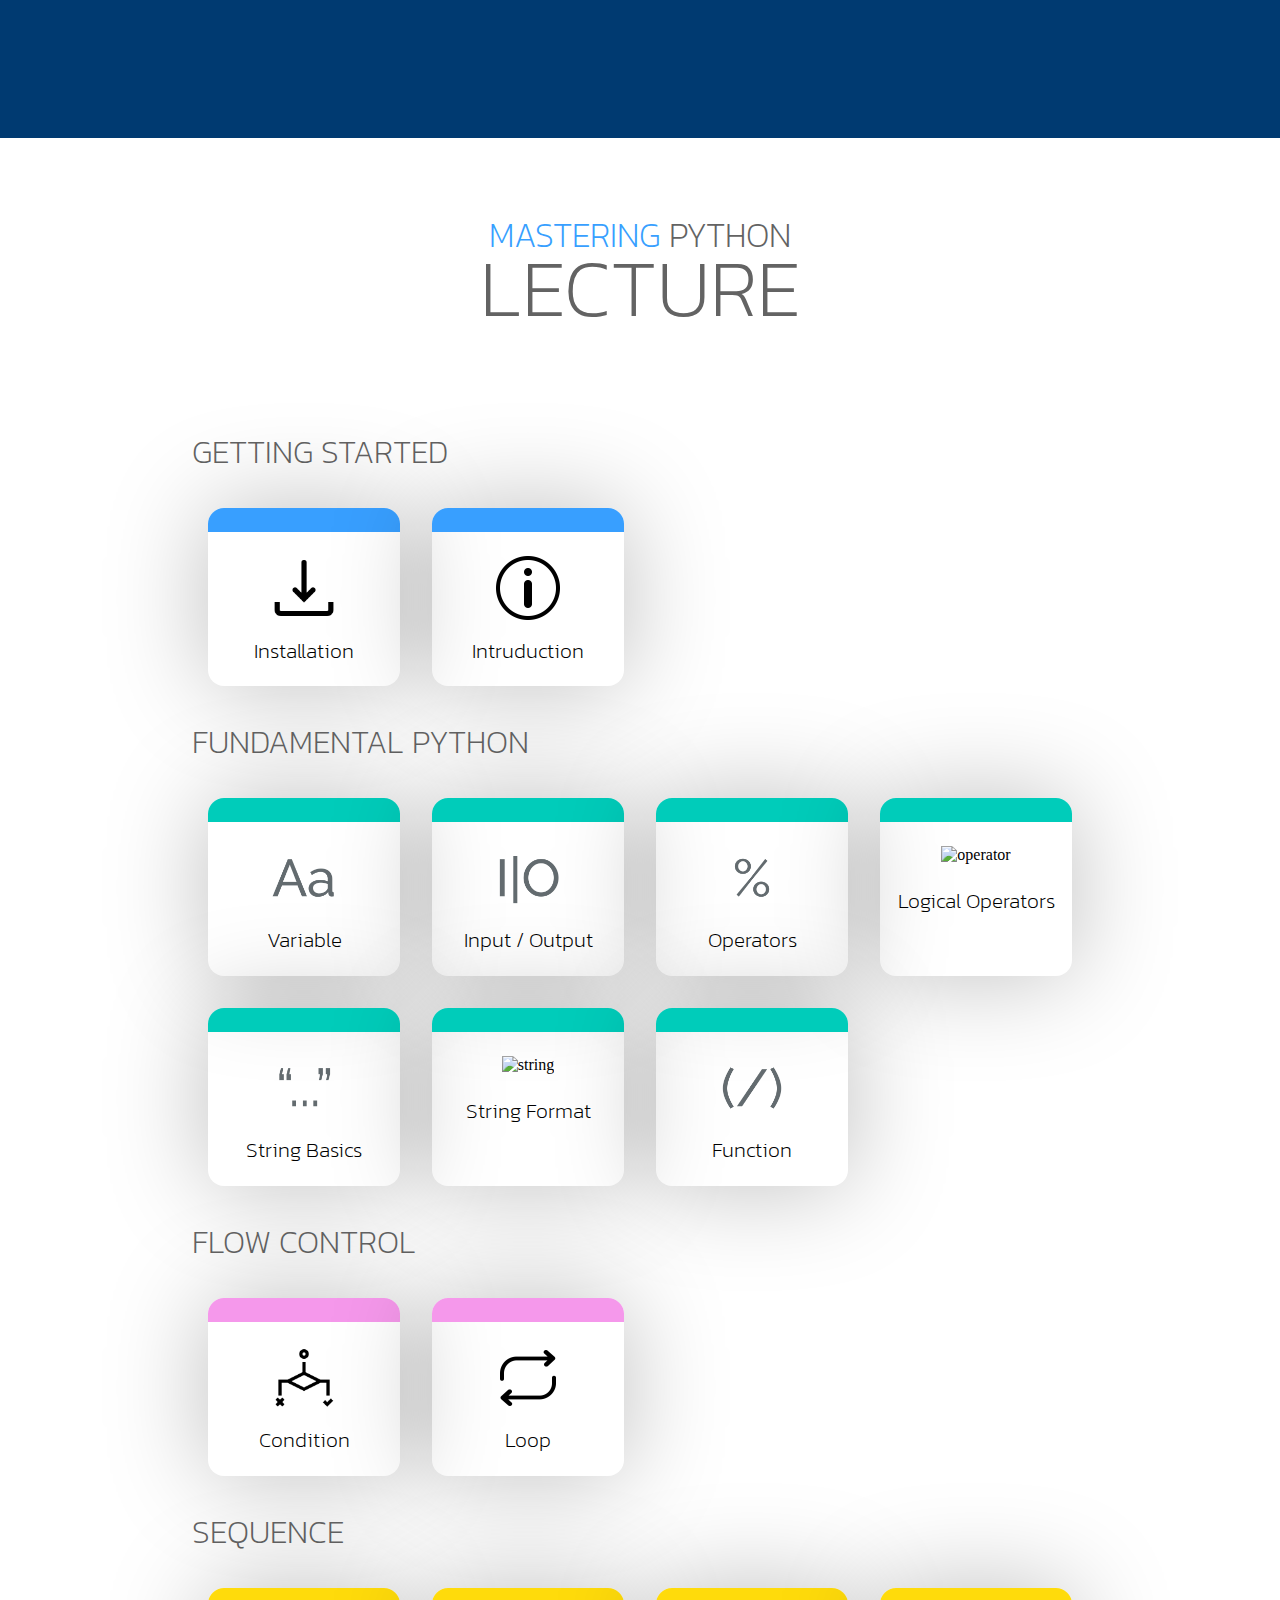
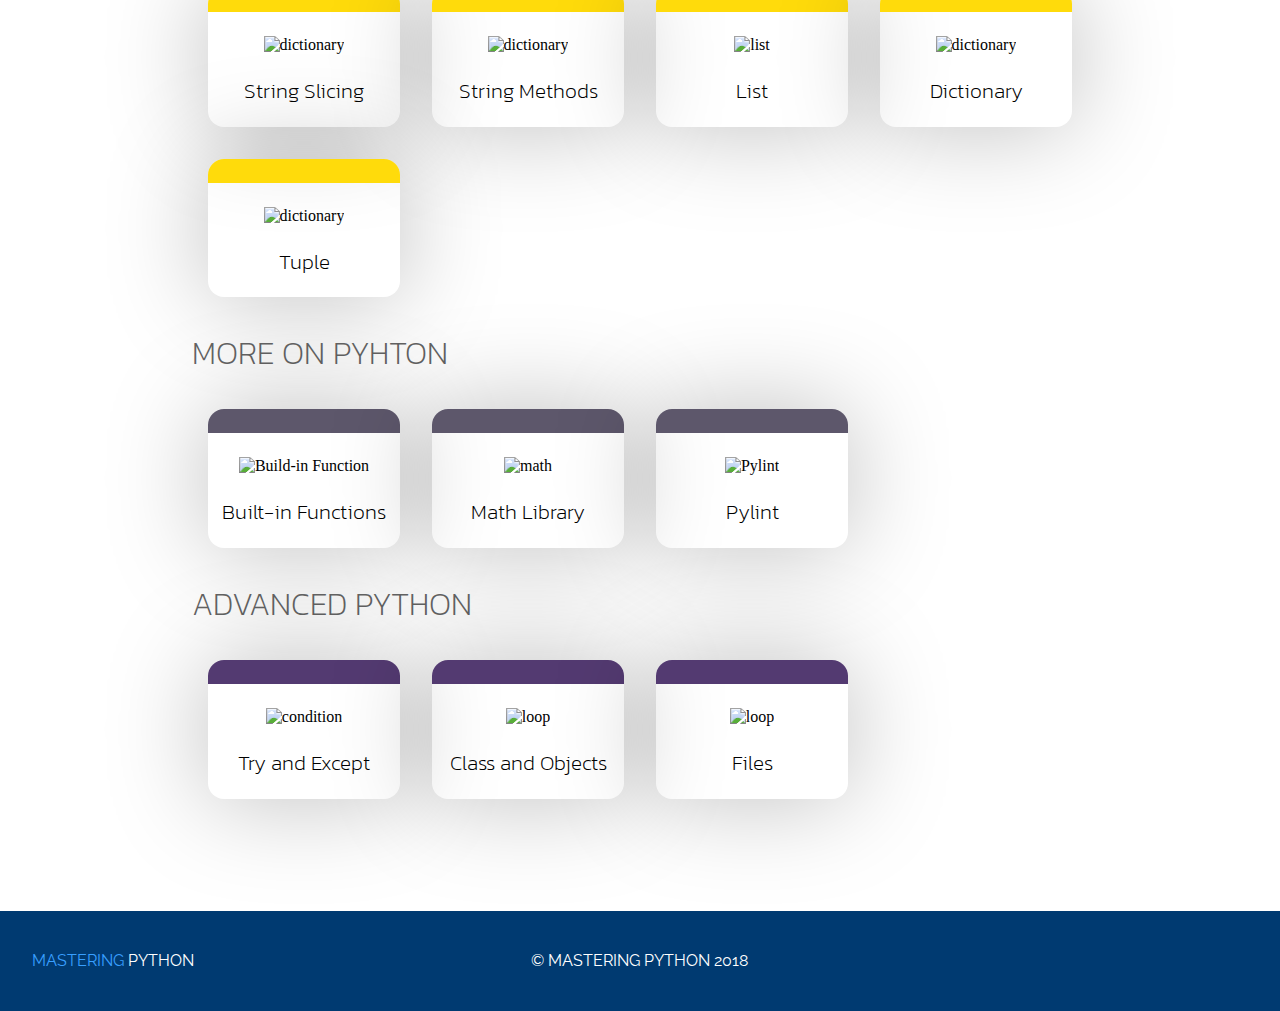
==== commit 996c7515: ":pencil2: Website Updates" ====
--- a/index.html
+++ b/index.html
@@ -108,10 +108,6 @@
                 <img src="assets/img/icon/logical-operator.png" alt="operator">
                 <p>Logical Operators</p>
             </a>
-            <a class="lecture-chapter-box lecture-chapter-box-2" href="content/#/fundamental/logical-operators">
-                <img src="assets/img/icon/logical-operator.png" alt="operator">
-                <p>Logical Operator</p>
-            </a>
             <a class="lecture-chapter-box lecture-chapter-box-2" href="content/#/fundamental/string">
                 <img src="assets/img/icon/string.png" alt="string">
                 <p>String Basics</p>
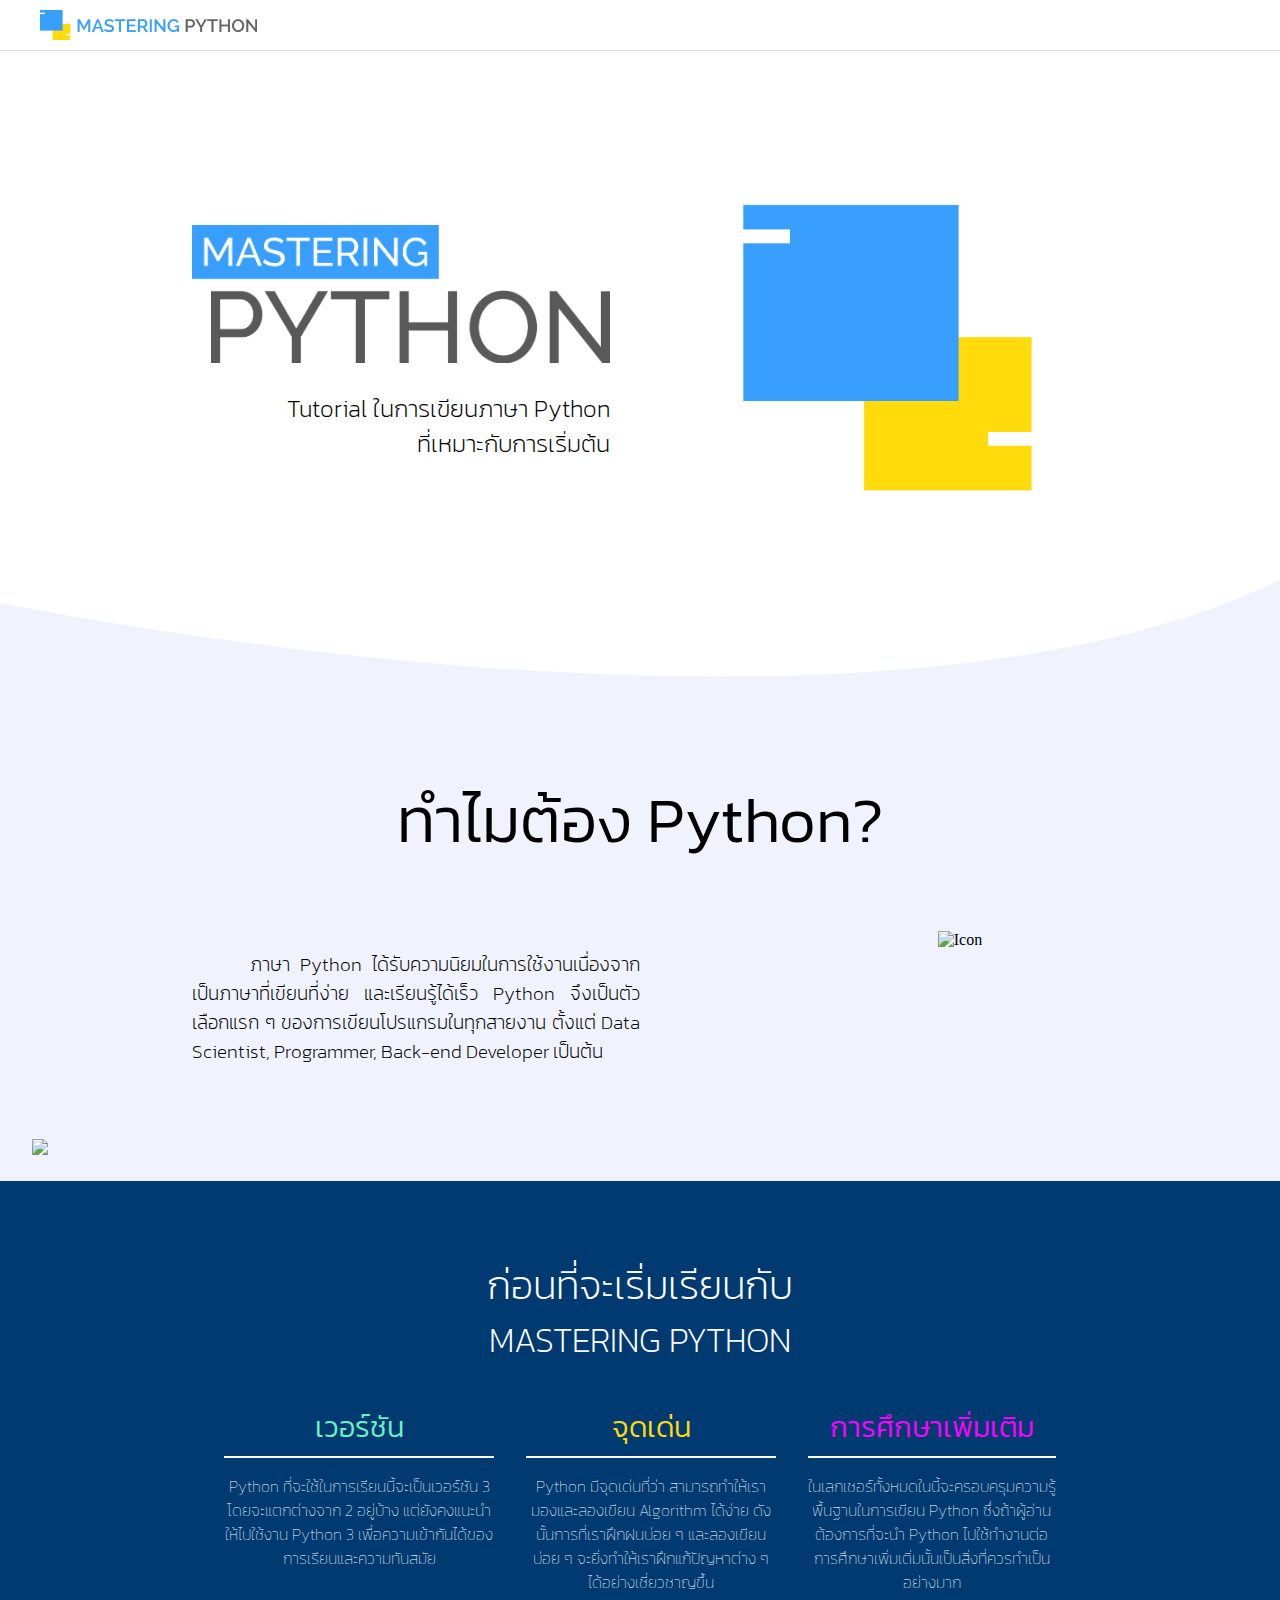
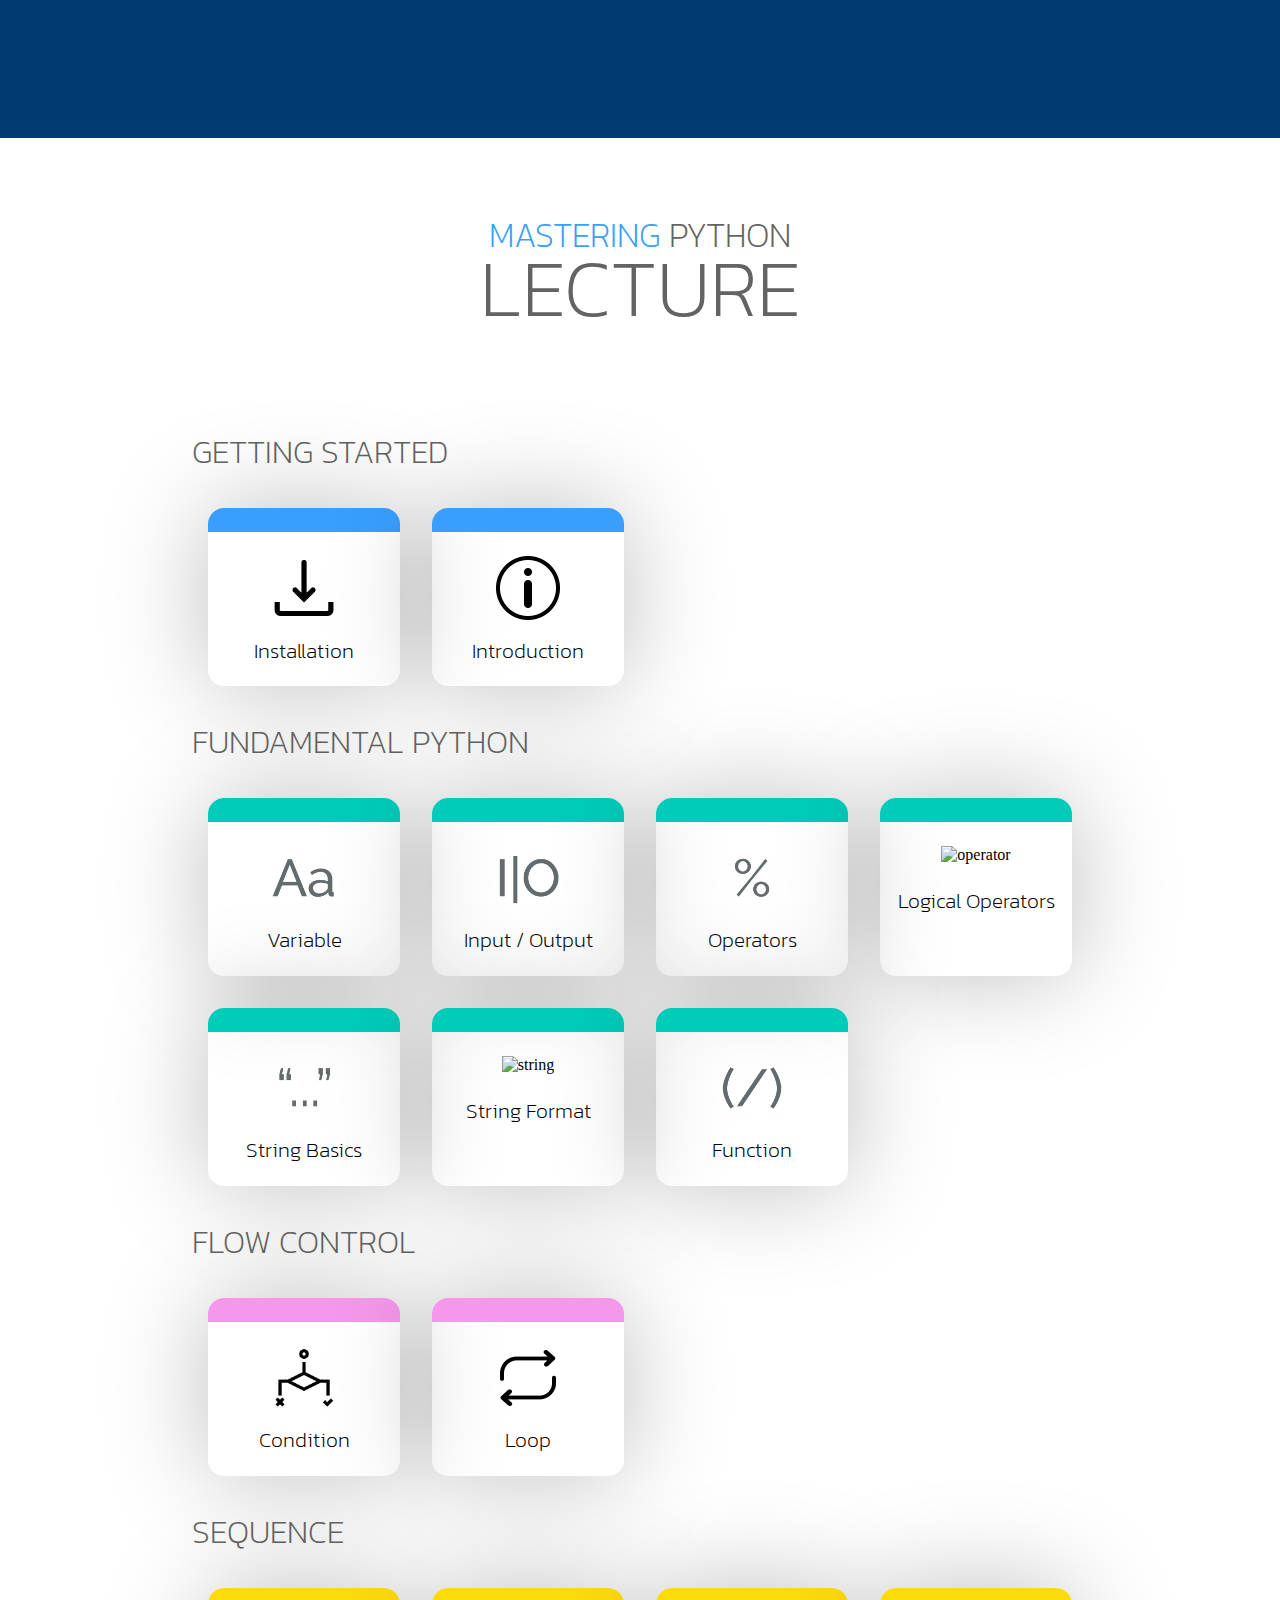
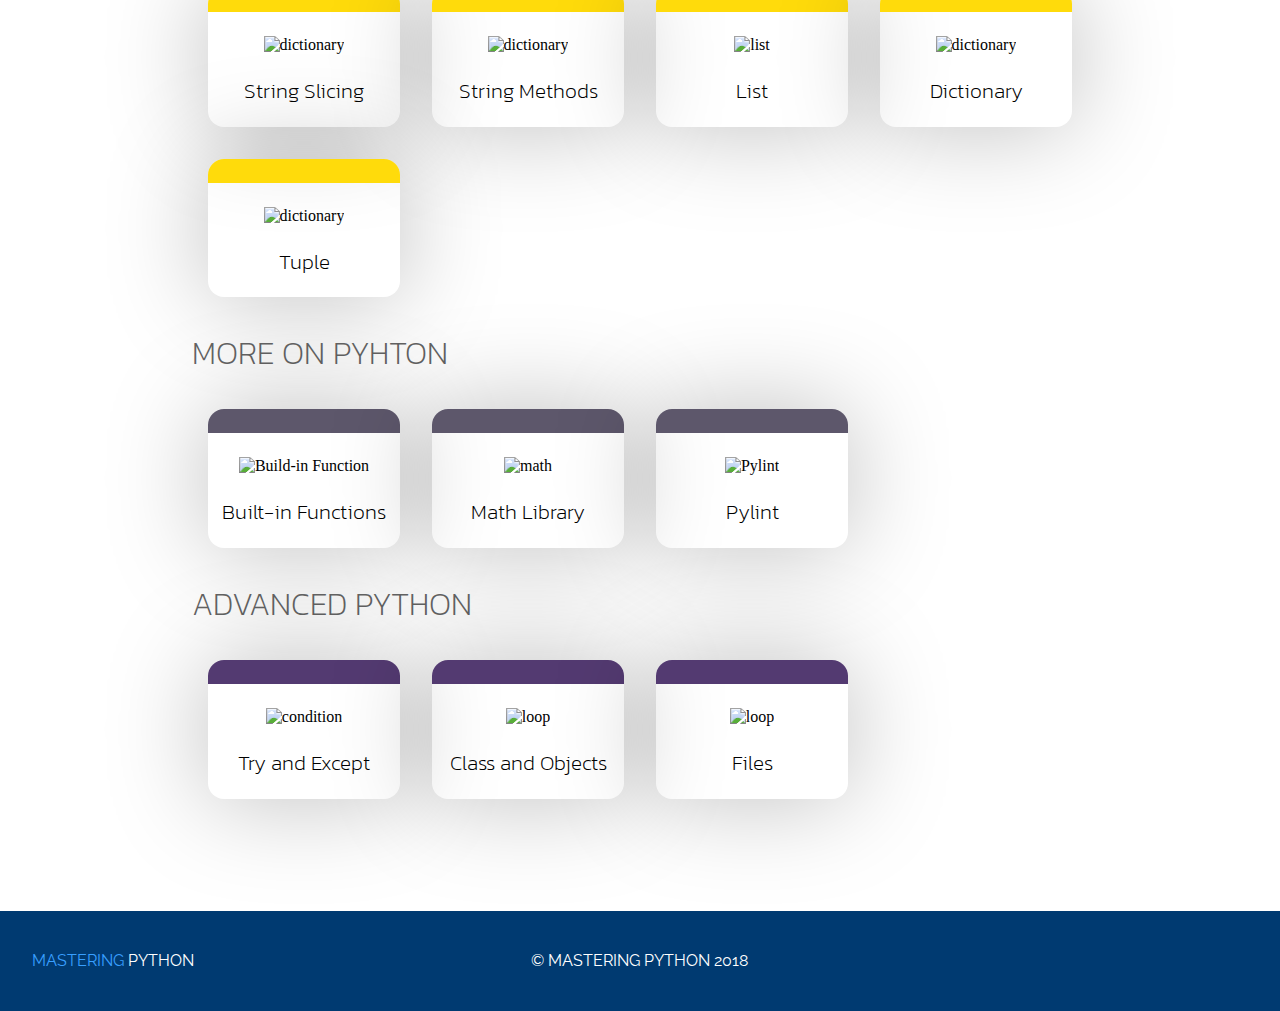
==== commit 27002499: ":pencil2: Typos Fixed" ====
--- a/index.html
+++ b/index.html
@@ -81,42 +81,42 @@
         </div>
         <div class="lecture-chapter-title">GETTING STARTED</div>
         <div class="lecture-chapter-grid">
-            <a class="lecture-chapter-box lecture-chapter-box-1" href="content/#/start/installation">
+            <a class="lecture-chapter-box lecture-chapter-box-1 hover-grow" href="content/#/start/installation">
                 <img src="assets/img/icon/install.png" alt="Install">
                 <p>Installation</p>
             </a>
-            <a class="lecture-chapter-box lecture-chapter-box-1" href="content/#/start/introduction">
+            <a class="lecture-chapter-box lecture-chapter-box-1 hover-grow" href="content/#/start/introduction">
                 <img src="assets/img/icon/introduction.png" alt="Introduction">
-                <p>Intruduction</p>
+                <p>Introduction</p>
             </a>
         </div>
         <div class="lecture-chapter-title">FUNDAMENTAL PYTHON</div>
         <div class="lecture-chapter-grid">
-            <a class="lecture-chapter-box lecture-chapter-box-2" href="content/#/fundamental/variable">
+            <a class="lecture-chapter-box lecture-chapter-box-2 hover-grow" href="content/#/fundamental/variable">
                 <img src="assets/img/icon/var.png" alt="variable">
                 <p>Variable</p>
             </a>
-            <a class="lecture-chapter-box lecture-chapter-box-2" href="content/#/fundamental/io">
+            <a class="lecture-chapter-box lecture-chapter-box-2 hover-grow" href="content/#/fundamental/io">
                 <img src="assets/img/icon/io.png" alt="input output">
                 <p>Input / Output</p>
             </a>
-            <a class="lecture-chapter-box lecture-chapter-box-2" href="content/#/fundamental/operators">
+            <a class="lecture-chapter-box lecture-chapter-box-2 hover-grow" href="content/#/fundamental/operators">
                 <img src="assets/img/icon/operator.png" alt="operator">
                 <p>Operators</p>
             </a>
-            <a class="lecture-chapter-box lecture-chapter-box-2" href="content/#/fundamental/logical-operators">
+            <a class="lecture-chapter-box lecture-chapter-box-2 hover-grow" href="content/#/fundamental/logical-operators">
                 <img src="assets/img/icon/logical-operator.png" alt="operator">
                 <p>Logical Operators</p>
             </a>
-            <a class="lecture-chapter-box lecture-chapter-box-2" href="content/#/fundamental/string">
+            <a class="lecture-chapter-box lecture-chapter-box-2 hover-grow" href="content/#/fundamental/string">
                 <img src="assets/img/icon/string.png" alt="string">
                 <p>String Basics</p>
             </a>
-            <a class="lecture-chapter-box lecture-chapter-box-2" href="content/#/fundamental/string-format">
+            <a class="lecture-chapter-box lecture-chapter-box-2 hover-grow" href="content/#/fundamental/string-format">
                 <img src="assets/img/icon/string-format.png" alt="string">
                 <p>String Format</p>
             </a>
-            <a class="lecture-chapter-box lecture-chapter-box-2" href="content/#/fundamental/function">
+            <a class="lecture-chapter-box lecture-chapter-box-2 hover-grow" href="content/#/fundamental/function">
                 <img src="assets/img/icon/function.png" alt="function">
                 <p>Function</p>
             </a>
@@ -124,64 +124,64 @@
         </div>
         <div class="lecture-chapter-title">FLOW CONTROL</div>
         <div class="lecture-chapter-grid">
-            <a class="lecture-chapter-box lecture-chapter-box-3" href="content/#/flow/conditions">
+            <a class="lecture-chapter-box lecture-chapter-box-3 hover-grow" href="content/#/flow/conditions">
                 <img src="assets/img/icon/condition.png" alt="condition">
                 <p>Condition</p>
             </a>
-            <a class="lecture-chapter-box lecture-chapter-box-3" href="content/#/flow/loop">
+            <a class="lecture-chapter-box lecture-chapter-box-3 hover-grow" href="content/#/flow/loop">
                 <img src="assets/img/icon/loop.png" alt="loop">
                 <p>Loop</p>
             </a>
         </div>
         <div class="lecture-chapter-title">SEQUENCE</div>
         <div class="lecture-chapter-grid">
-            <a class="lecture-chapter-box lecture-chapter-box-4" href="content/#/sequence/string-slicing">
+            <a class="lecture-chapter-box lecture-chapter-box-4 hover-grow" href="content/#/sequence/string-slicing">
                 <img src="assets/img/icon/string-slicing.png" alt="dictionary">
                 <p>String Slicing</p>
             </a>
-            <a class="lecture-chapter-box lecture-chapter-box-4" href="content/#/sequence/string-methods">
+            <a class="lecture-chapter-box lecture-chapter-box-4 hover-grow" href="content/#/sequence/string-methods">
                 <img src="assets/img/icon/string-methods.png" alt="dictionary">
                 <p>String Methods</p>
             </a>
-            <a class="lecture-chapter-box lecture-chapter-box-4" href="content/#/sequence/list">
+            <a class="lecture-chapter-box lecture-chapter-box-4 hover-grow" href="content/#/sequence/list">
                 <img src="assets/img/icon/list.png" alt="list">
                 <p>List</p>
             </a>
-            <a class="lecture-chapter-box lecture-chapter-box-4" href="content/#/sequence/dictionary">
+            <a class="lecture-chapter-box lecture-chapter-box-4 hover-grow" href="content/#/sequence/dictionary">
                 <img src="assets/img/icon/dict.png" alt="dictionary">
                 <p>Dictionary</p>
             </a>
-            <a class="lecture-chapter-box lecture-chapter-box-4" href="content/#/sequence/tuple">
+            <a class="lecture-chapter-box lecture-chapter-box-4 hover-grow" href="content/#/sequence/tuple">
                 <img src="assets/img/icon/tuple.png" alt="dictionary">
                 <p>Tuple</p>
             </a>    
         </div>
         <div class="lecture-chapter-title">MORE ON PYHTON</div>
         <div class="lecture-chapter-grid">
-            <a class="lecture-chapter-box lecture-chapter-box-5" href="content/#/more/built-in-function">
+            <a class="lecture-chapter-box lecture-chapter-box-5 hover-grow" href="content/#/more/built-in-function">
                 <img src="assets/img/icon/builtinfn.png" alt="Build-in Function">
                 <p>Built-in Functions</p>
             </a>
-            <a class="lecture-chapter-box lecture-chapter-box-5" href="content/#/more/math">
+            <a class="lecture-chapter-box lecture-chapter-box-5 hover-grow" href="content/#/more/math">
                 <img src="assets/img/icon/mathlib.png" alt="math">
                 <p>Math Library</p>
             </a>
-            <a class="lecture-chapter-box lecture-chapter-box-5" href="content/#/more/pylint">
+            <a class="lecture-chapter-box lecture-chapter-box-5 hover-grow" href="content/#/more/pylint">
                 <img src="assets/img/icon/pep8.png" alt="Pylint">
                 <p>Pylint</p>
             </a>
         </div>
         <div class="lecture-chapter-title">ADVANCED PYTHON</div>
         <div class="lecture-chapter-grid">
-            <a class="lecture-chapter-box lecture-chapter-box-6" href="content/#/advance/try-except">
+            <a class="lecture-chapter-box lecture-chapter-box-6 hover-grow" href="content/#/advance/try-except">
                 <img src="assets/img/icon/trycatch.png" alt="condition">
                 <p>Try and Except</p>
             </a>
-            <a class="lecture-chapter-box lecture-chapter-box-6" href="content/#/advance/class">
+            <a class="lecture-chapter-box lecture-chapter-box-6 hover-grow" href="content/#/advance/class">
                 <img src="assets/img/icon/class.png" alt="loop">
                 <p>Class and Objects</p>
             </a>
-            <a class="lecture-chapter-box lecture-chapter-box-6" href="content/#/advance/file">
+            <a class="lecture-chapter-box lecture-chapter-box-6 hover-grow" href="content/#/advance/file">
                 <img src="assets/img/icon/file.png" alt="loop">
                 <p>Files</p>
             </a>
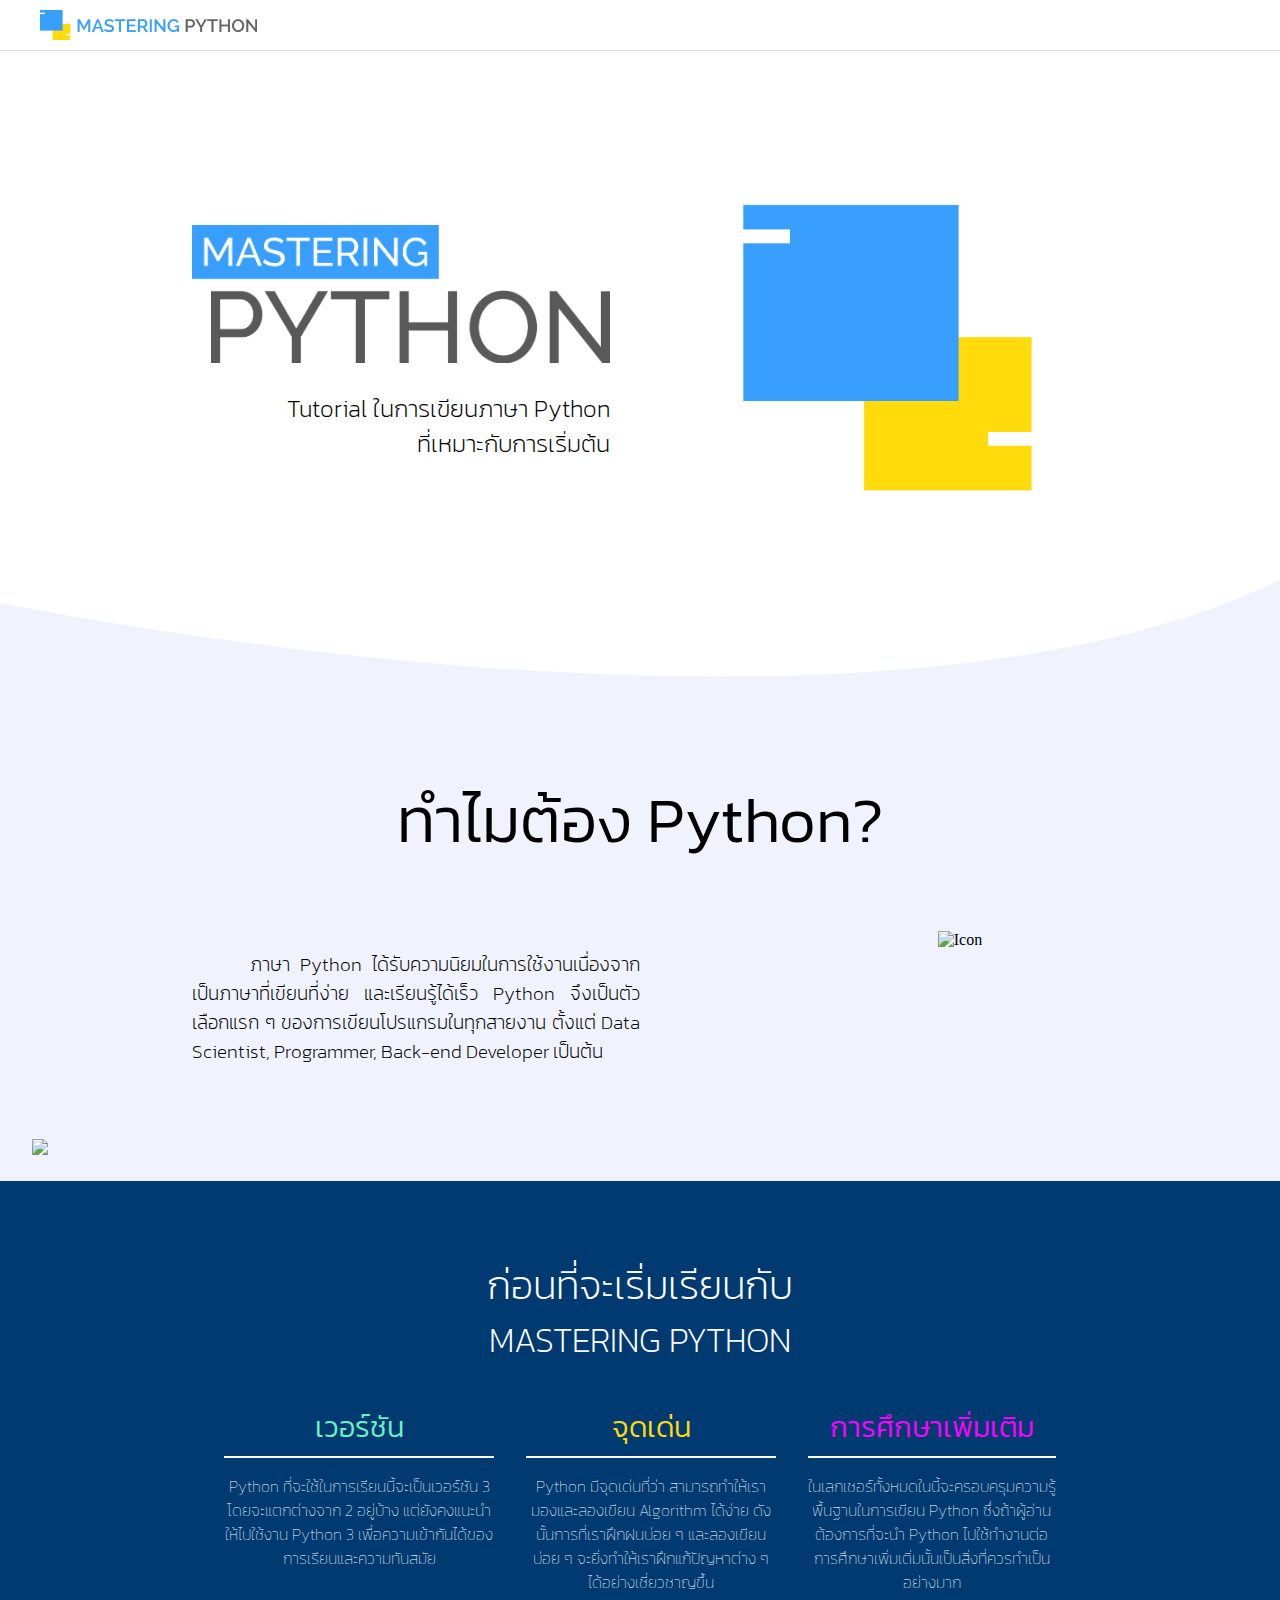
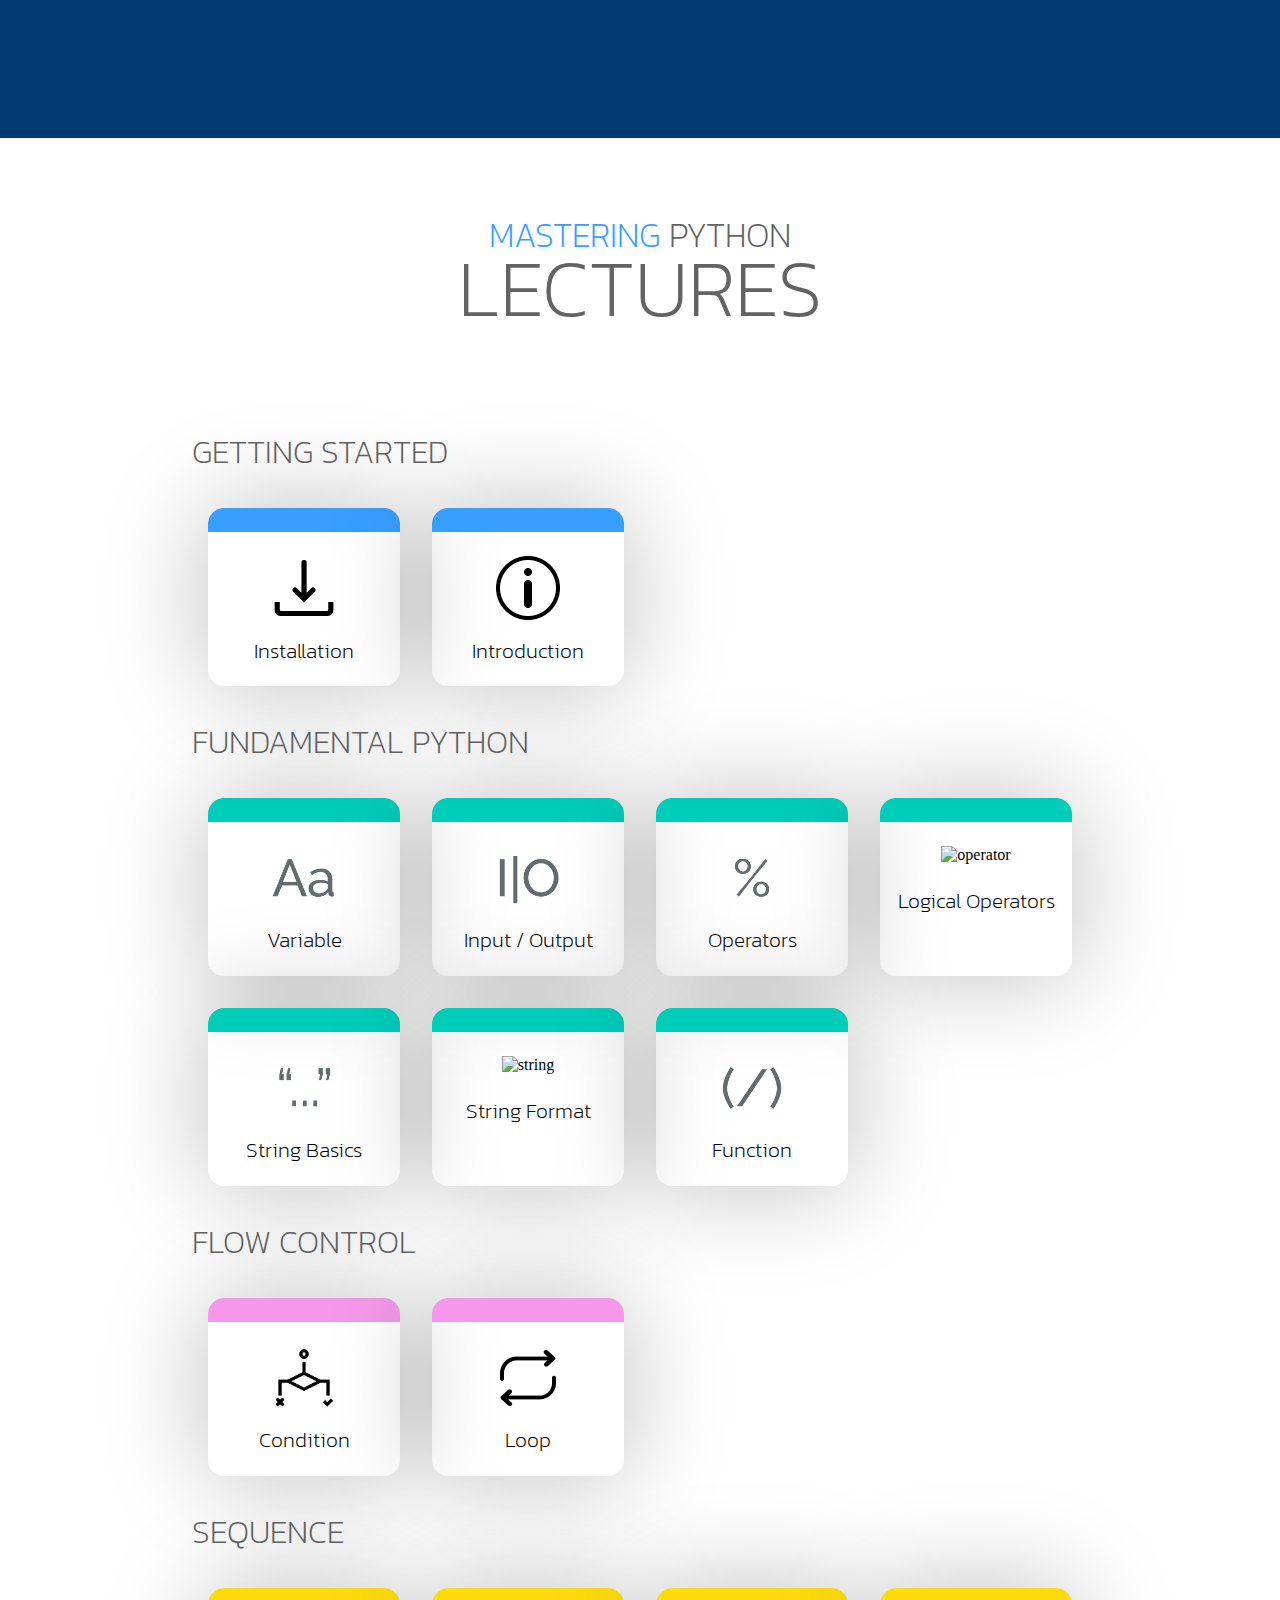
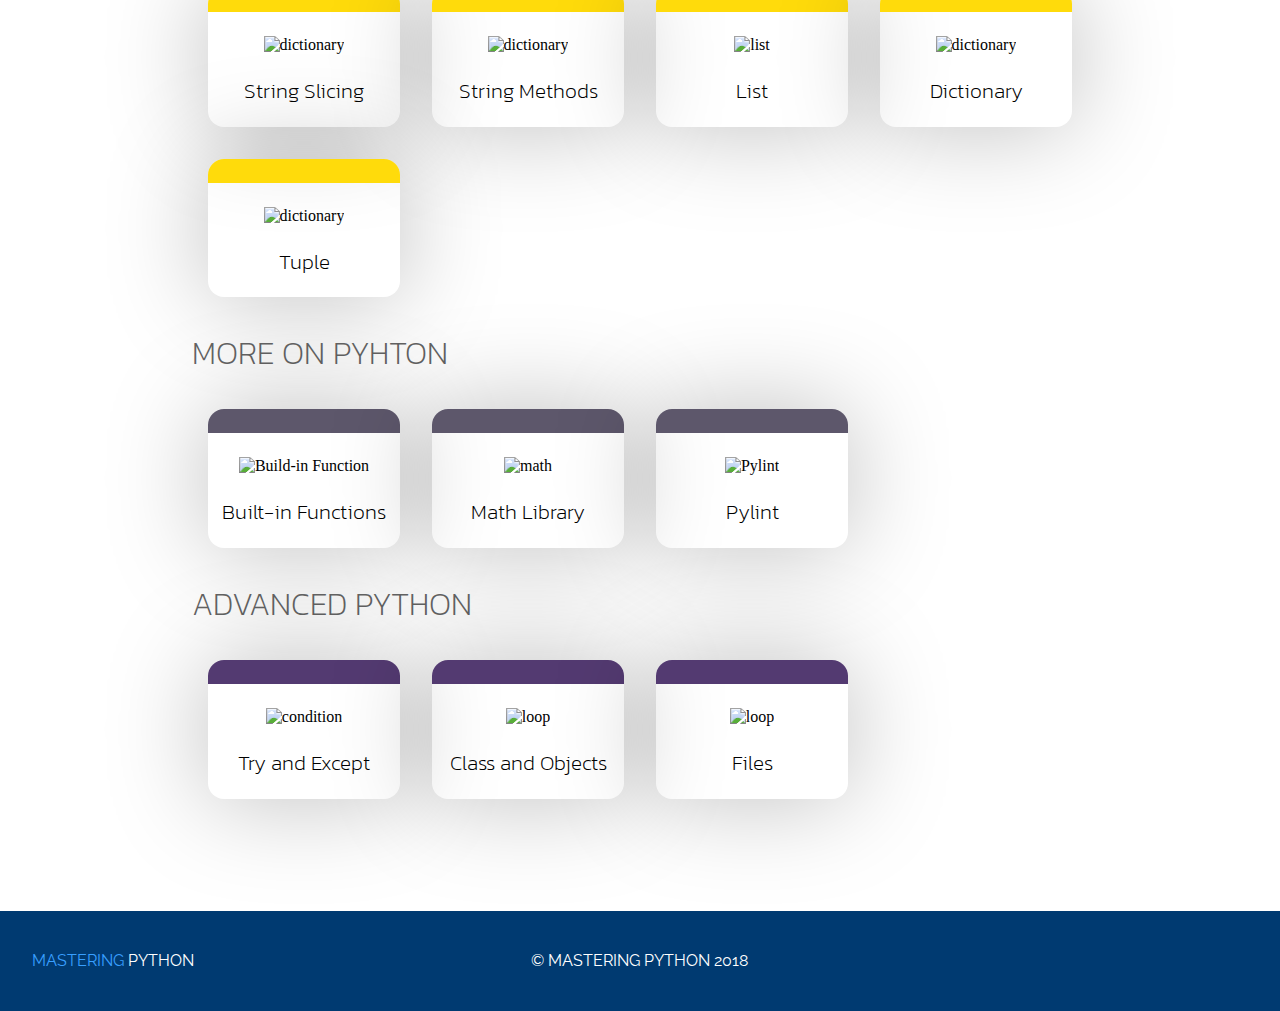
==== commit 45714ea6: "Merge branch 'web'" ====
--- a/index.html
+++ b/index.html
@@ -77,7 +77,7 @@
             <h2>
                 <div class="light-blue">MASTERING</div> PYTHON
             </h2>
-            <h1>LECTURE</h1>
+            <h1>LECTURES</h1>
         </div>
         <div class="lecture-chapter-title">GETTING STARTED</div>
         <div class="lecture-chapter-grid">
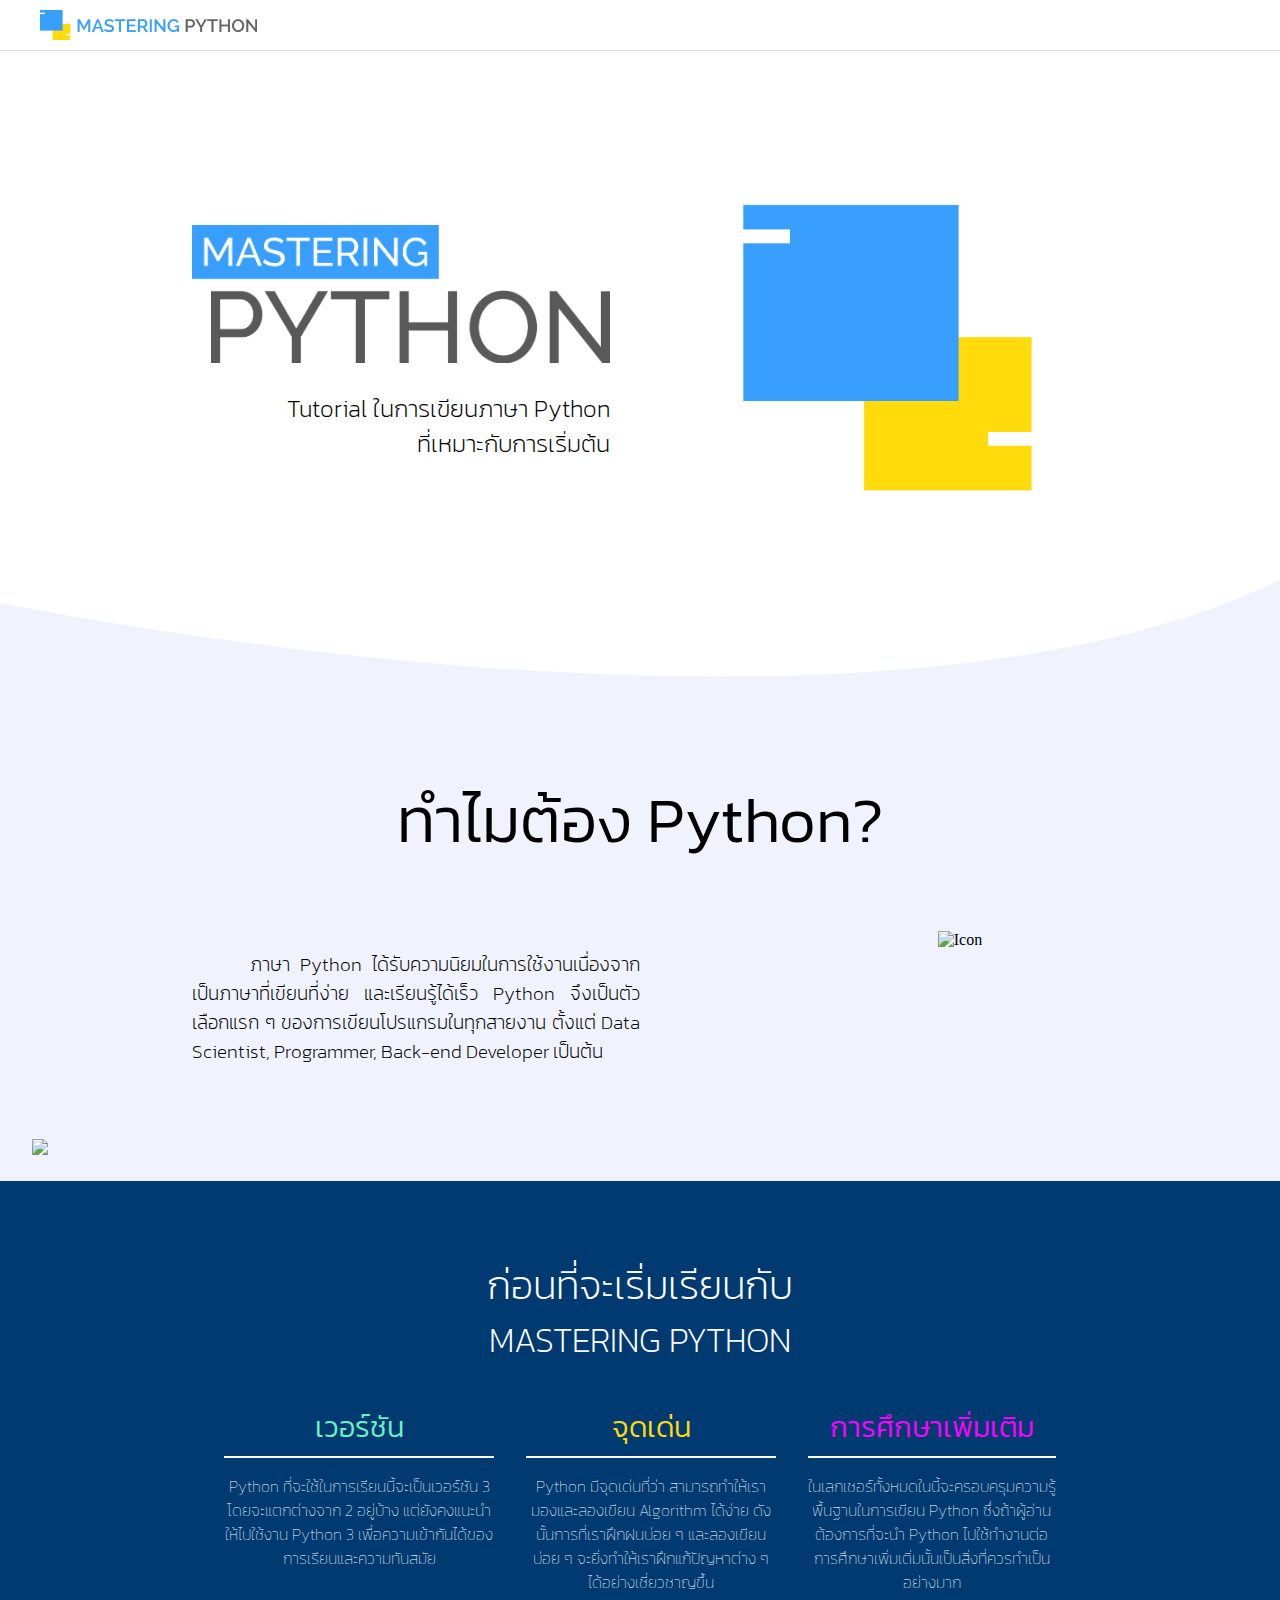
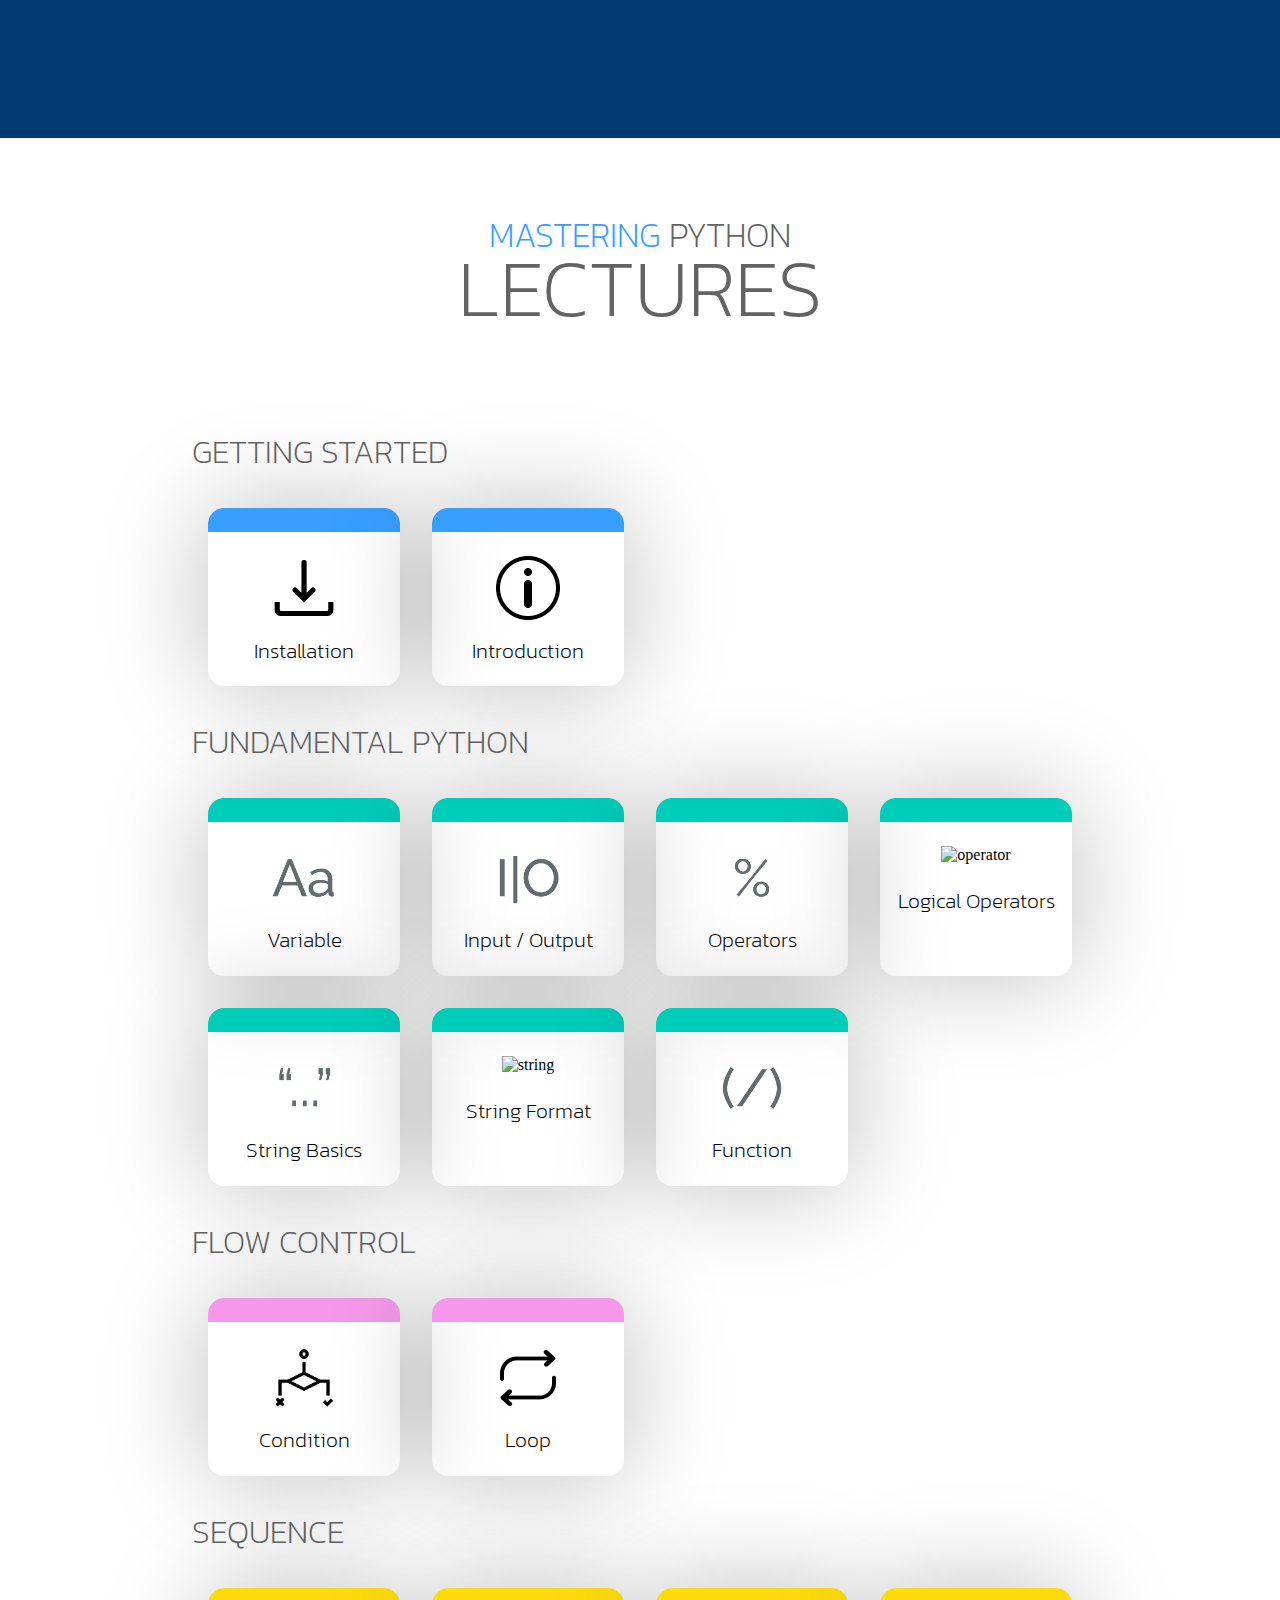
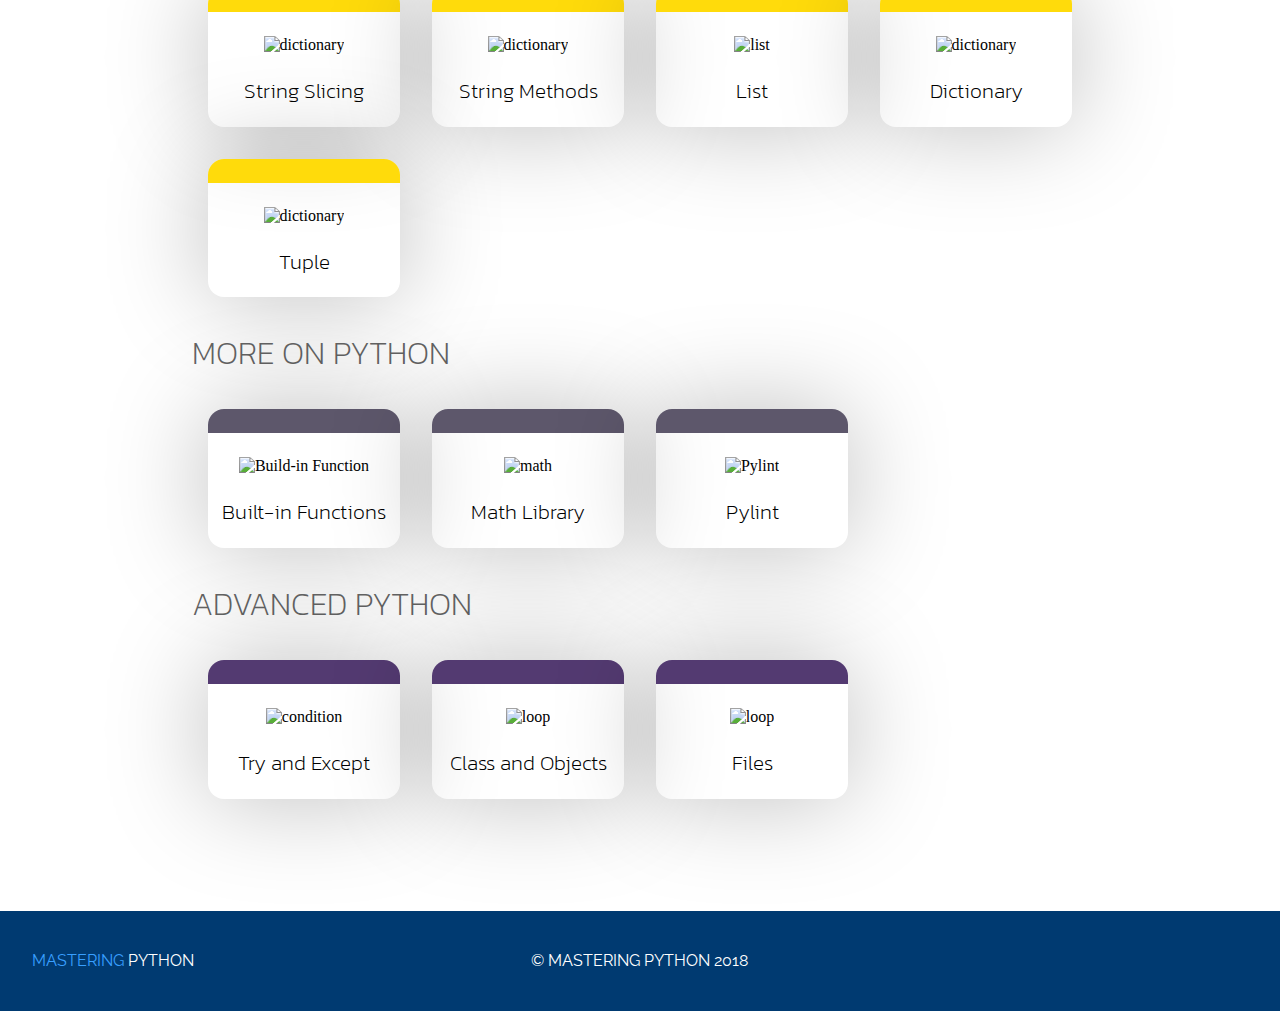
==== commit d7b0431d: ":pencil2: Typos Fixed" ====
--- a/index.html
+++ b/index.html
@@ -156,7 +156,7 @@
                 <p>Tuple</p>
             </a>    
         </div>
-        <div class="lecture-chapter-title">MORE ON PYHTON</div>
+        <div class="lecture-chapter-title">MORE ON PYTHON</div>
         <div class="lecture-chapter-grid">
             <a class="lecture-chapter-box lecture-chapter-box-5 hover-grow" href="content/#/more/built-in-function">
                 <img src="assets/img/icon/builtinfn.png" alt="Build-in Function">
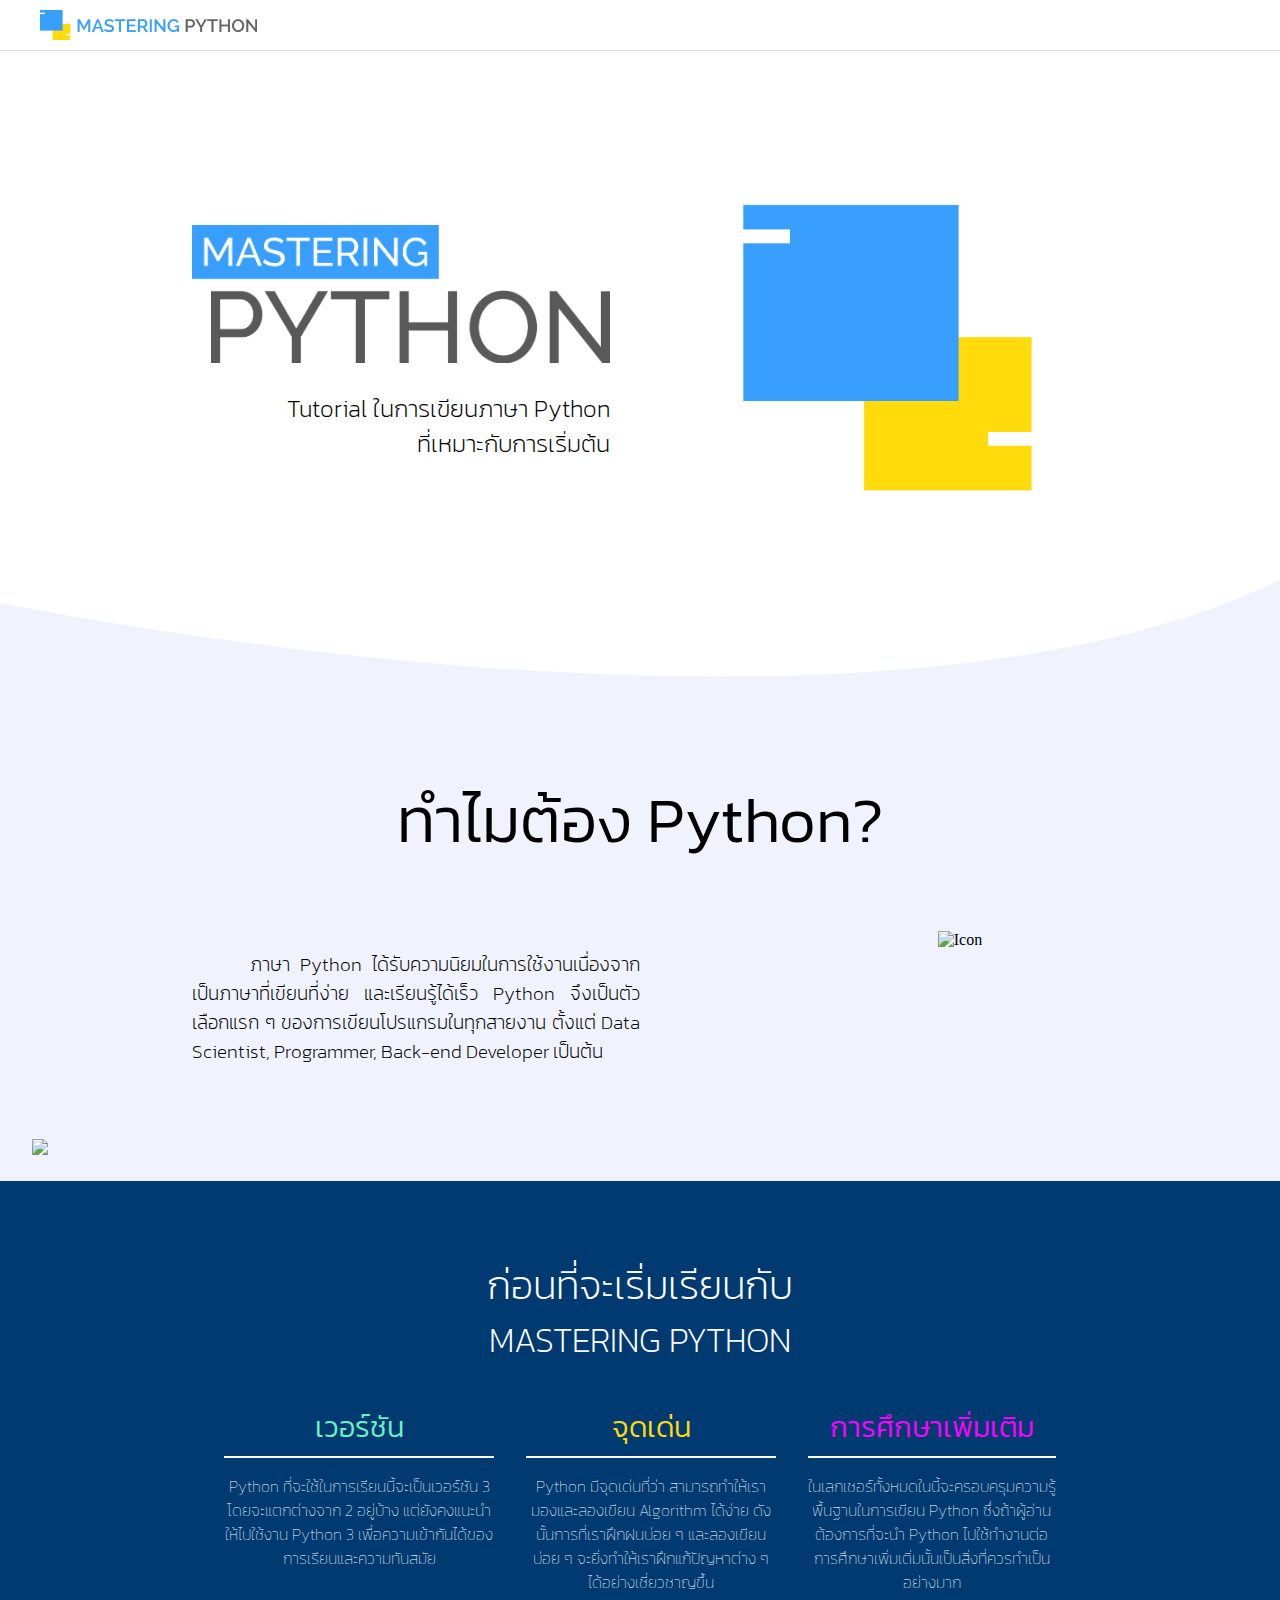
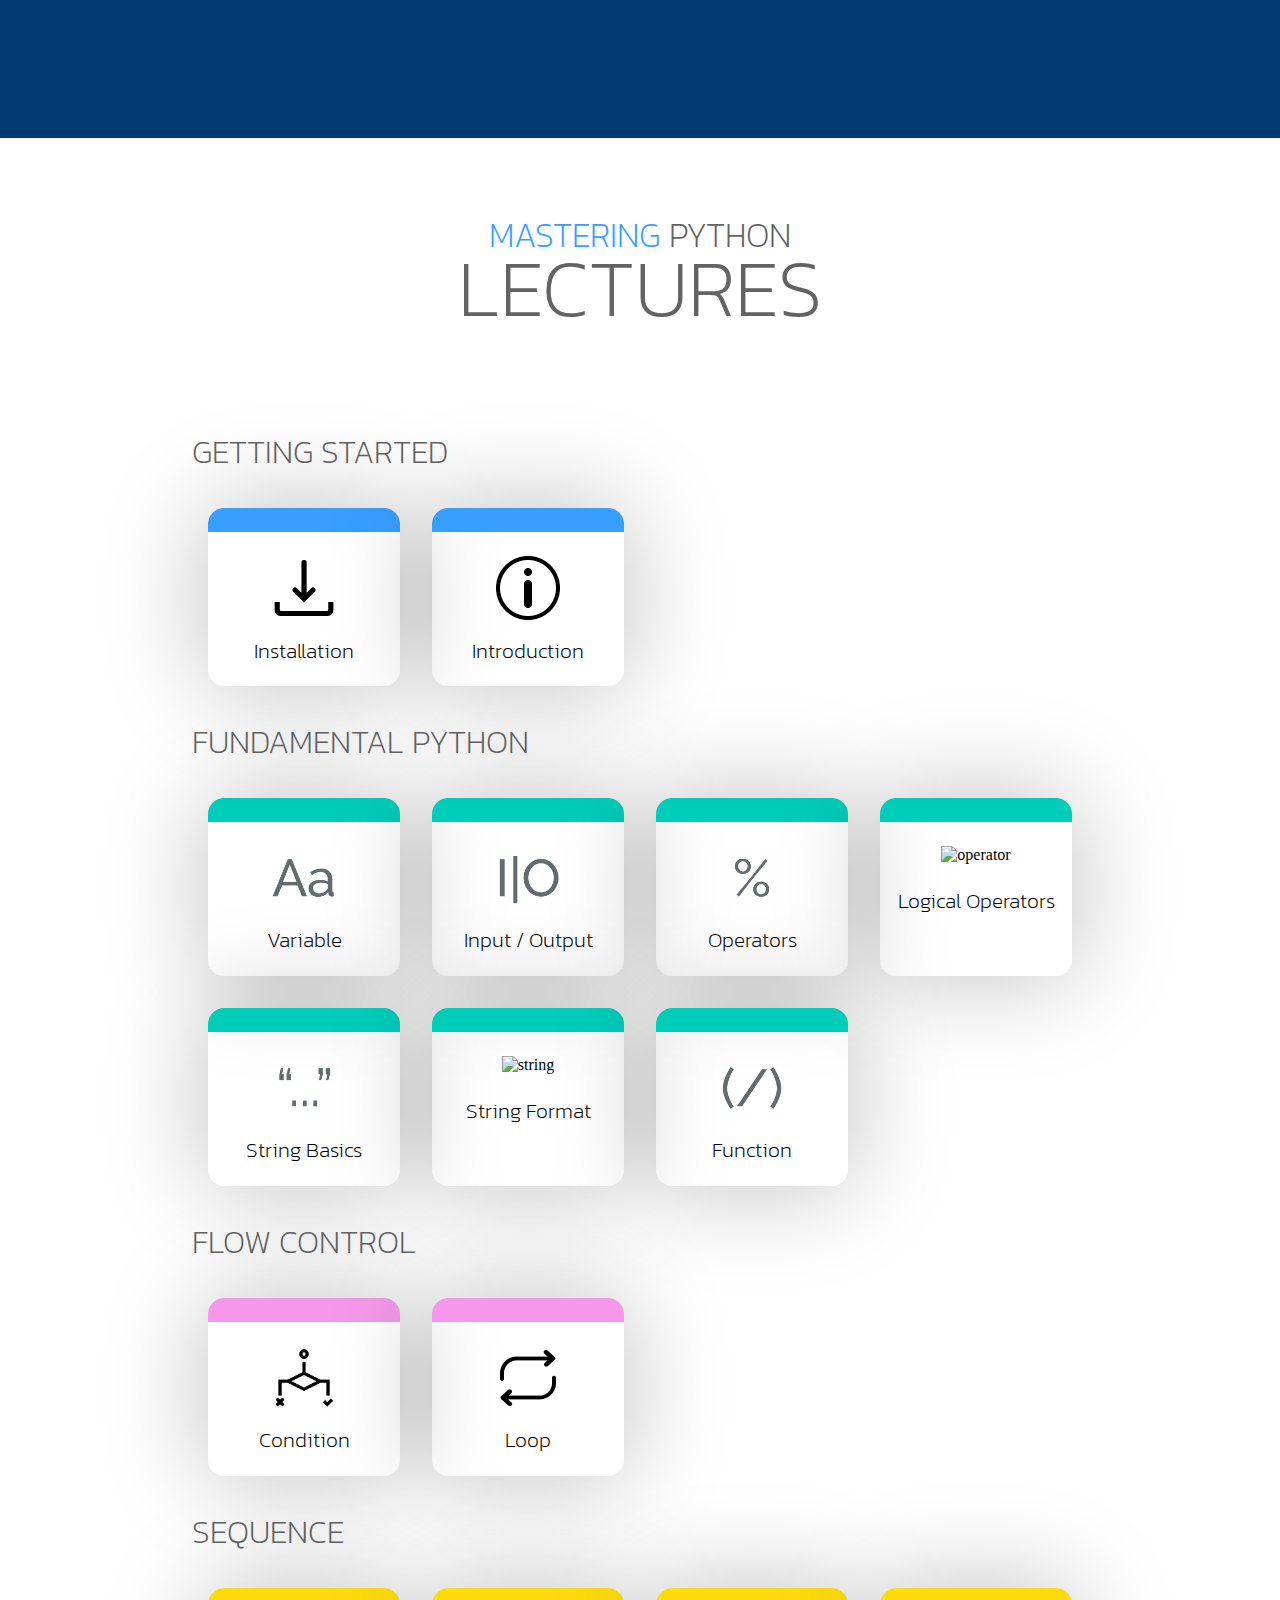
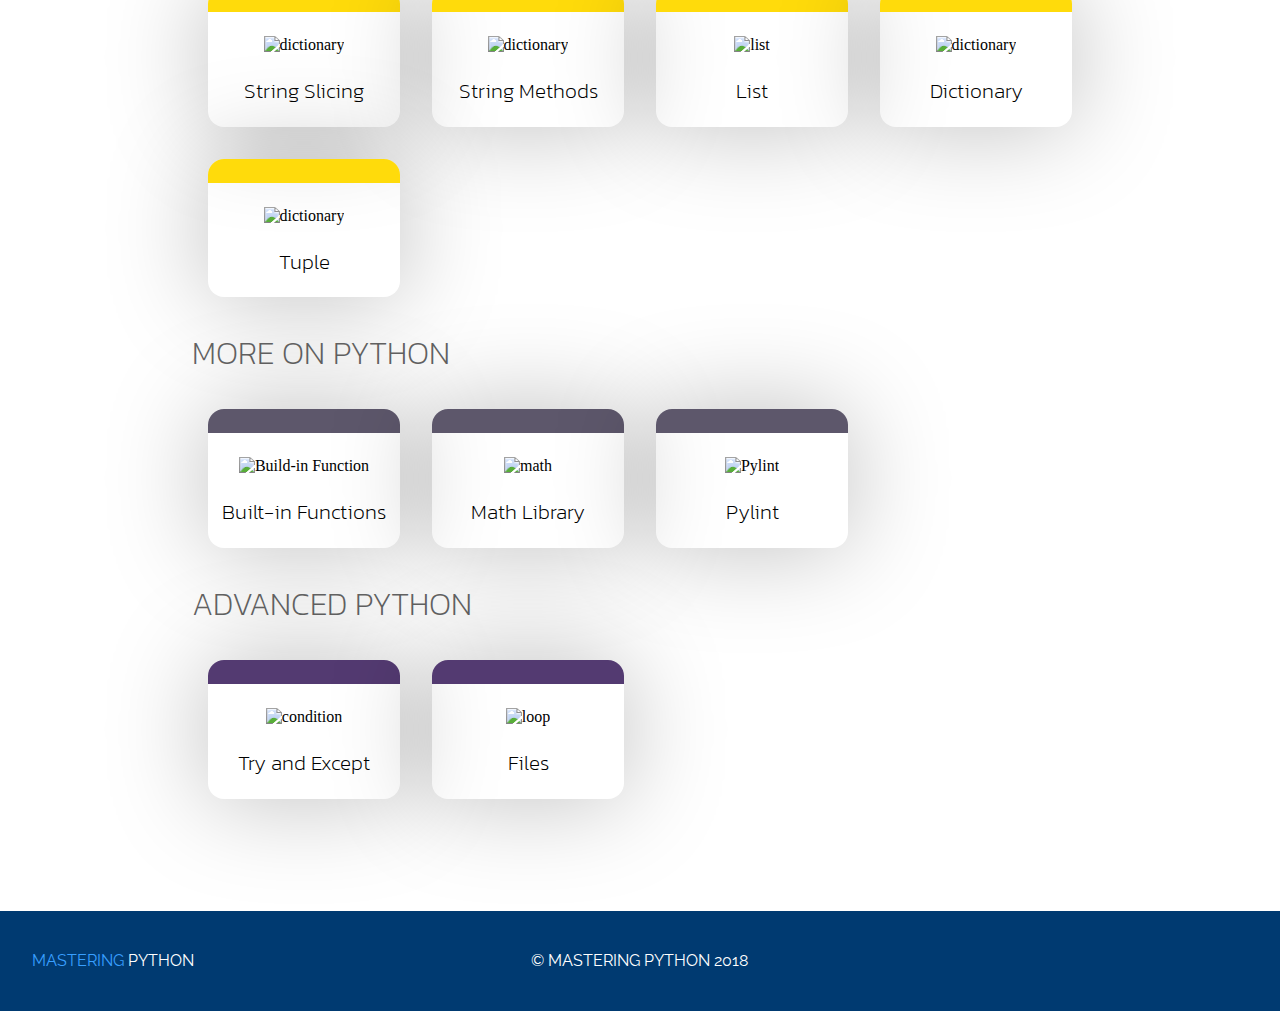
==== commit 856b0421: ":recycle: Minor Code Refactoriing" ====
--- a/index.html
+++ b/index.html
@@ -120,7 +120,6 @@
                 <img src="assets/img/icon/function.png" alt="function">
                 <p>Function</p>
             </a>
-
         </div>
         <div class="lecture-chapter-title">FLOW CONTROL</div>
         <div class="lecture-chapter-grid">
@@ -177,10 +176,6 @@
                 <img src="assets/img/icon/trycatch.png" alt="condition">
                 <p>Try and Except</p>
             </a>
-            <a class="lecture-chapter-box lecture-chapter-box-6 hover-grow" href="content/#/advance/class">
-                <img src="assets/img/icon/class.png" alt="loop">
-                <p>Class and Objects</p>
-            </a>
             <a class="lecture-chapter-box lecture-chapter-box-6 hover-grow" href="content/#/advance/file">
                 <img src="assets/img/icon/file.png" alt="loop">
                 <p>Files</p>
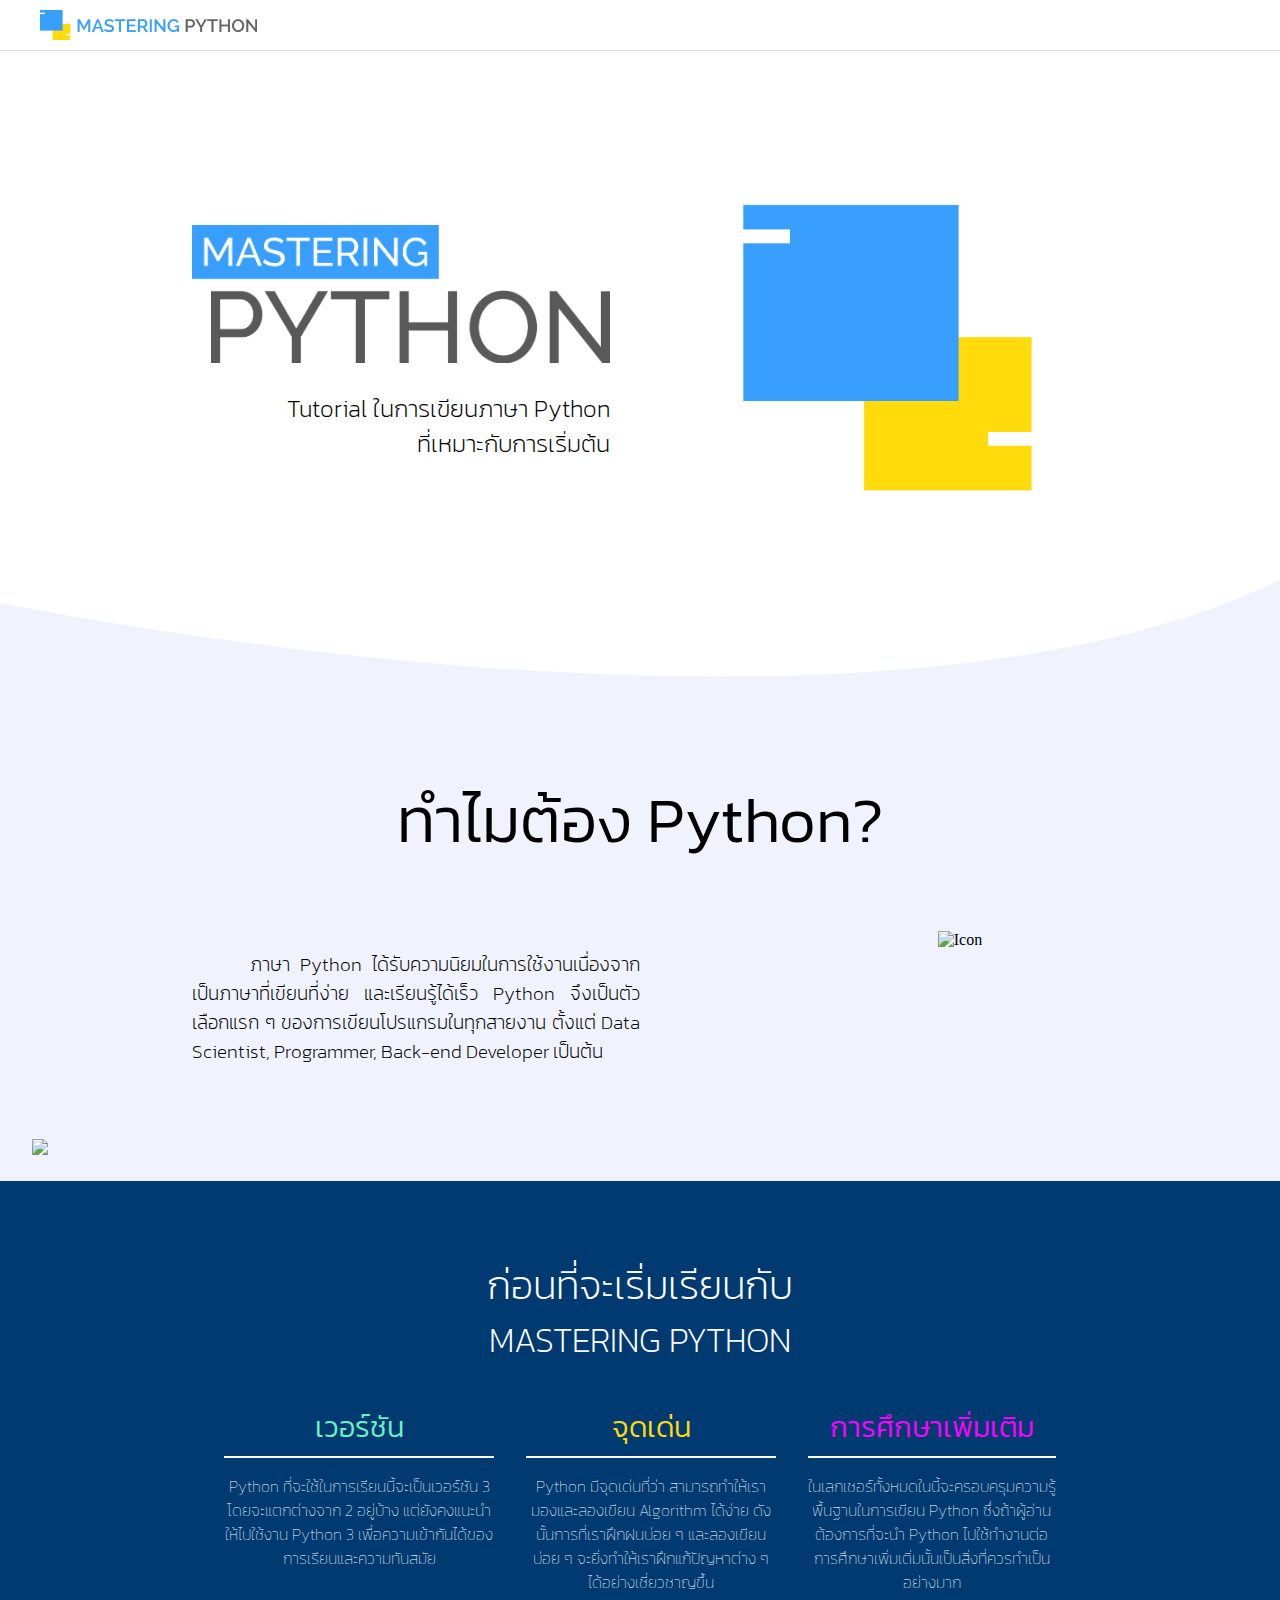
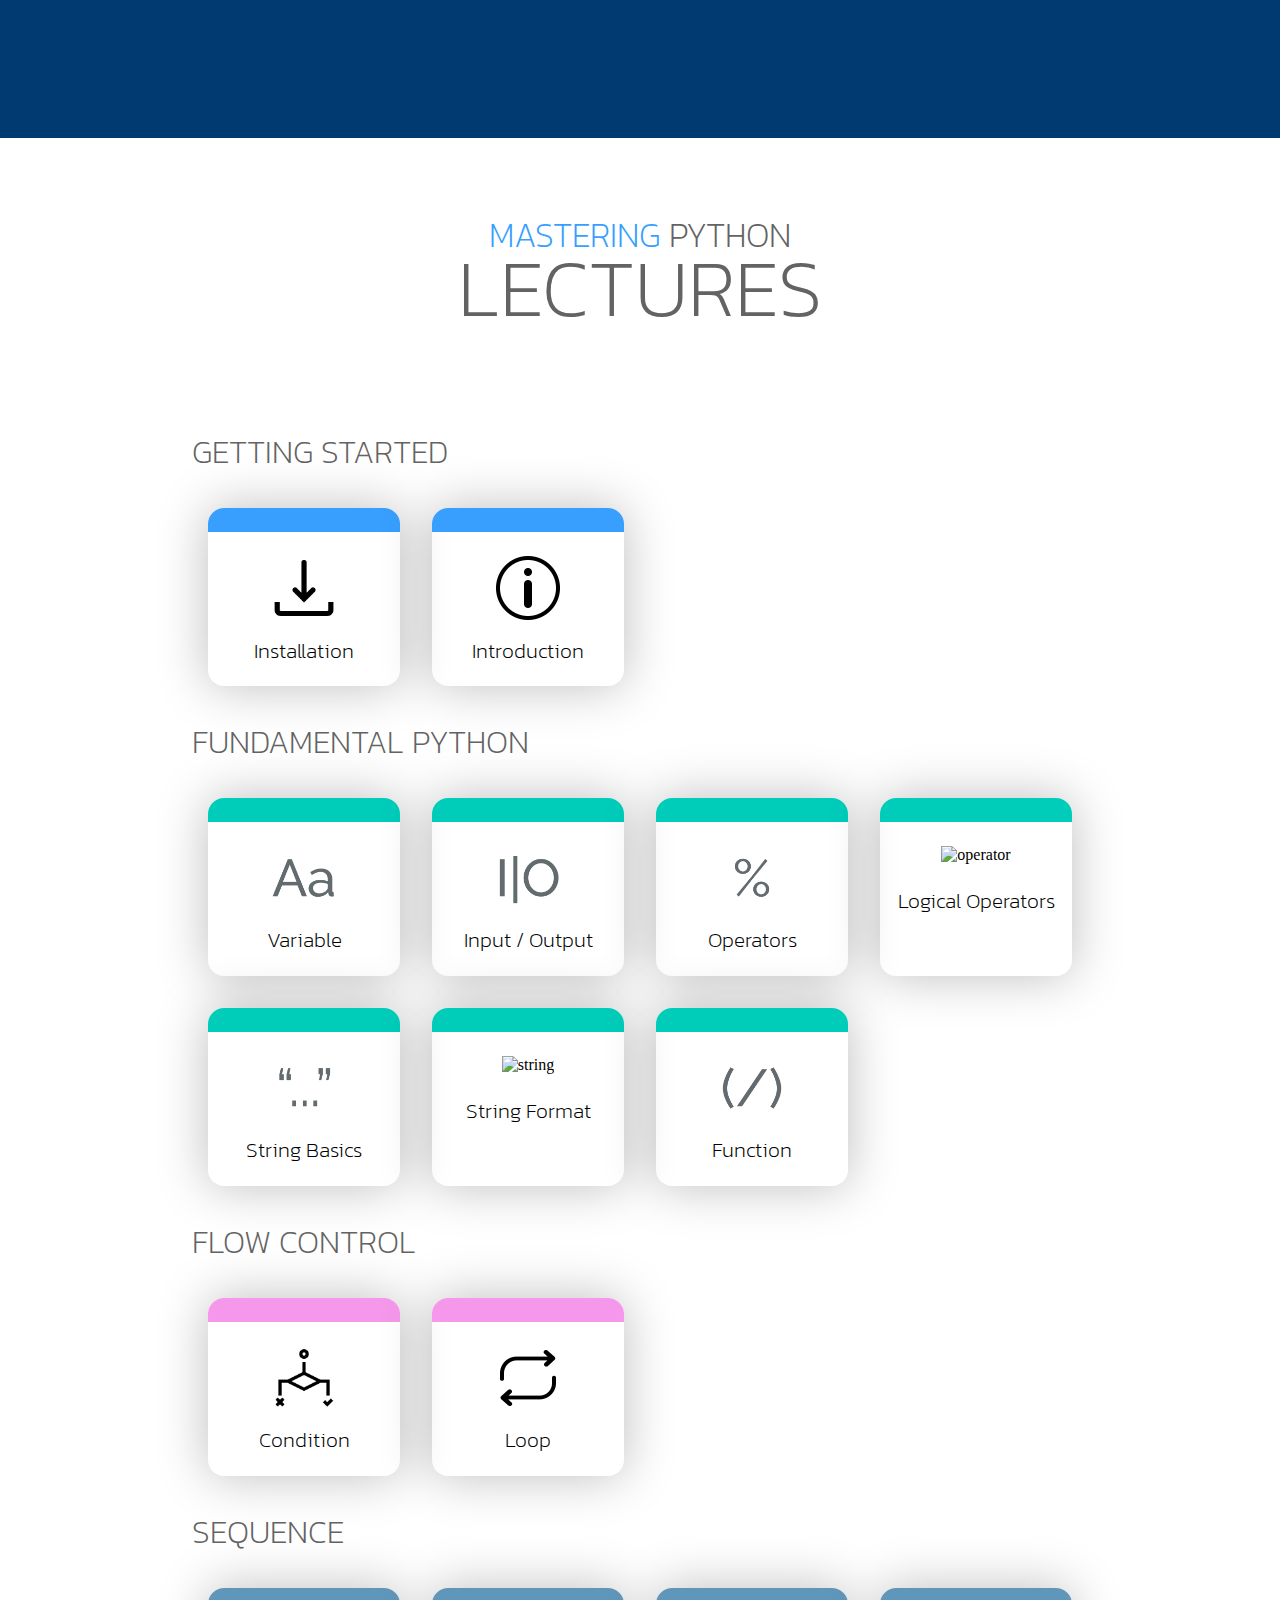
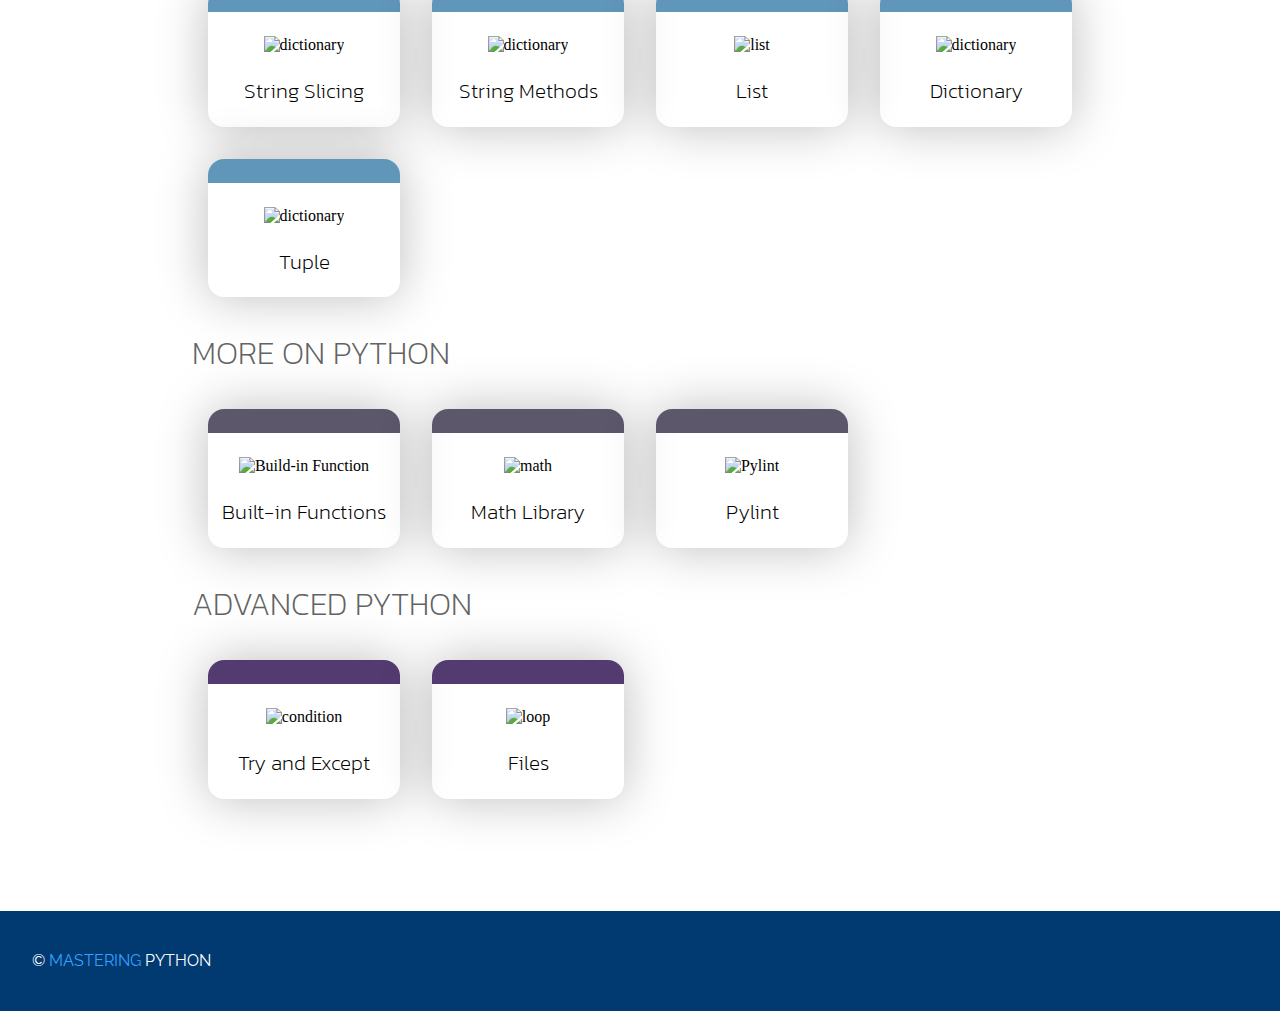
==== commit ee45d734: ":pencil2: Added GitHub Repo URL" ====
--- a/index.html
+++ b/index.html
@@ -10,6 +10,7 @@
     <link rel="icon" href="favicon.ico">
     <link rel="stylesheet" href="assets/css/main.css">
     <link rel="stylesheet" href="assets/css/color.css">
+    <link rel="stylesheet" href="https://use.fontawesome.com/releases/v5.5.0/css/all.css" integrity="sha384-B4dIYHKNBt8Bc12p+WXckhzcICo0wtJAoU8YZTY5qE0Id1GSseTk6S+L3BlXeVIU" crossorigin="anonymous">
 </head>
 
 <body>
@@ -185,11 +186,15 @@
 
     <div id="footer">
         <div class="child">
-            <div class="light-blue">MASTERING</div> PYTHON
-        </div>
-        <div class="child">&copy; MASTERING PYTHON 2018</div>
+            &copy; <div class="light-blue">MASTERING</div> PYTHON
+        </div>
+        <div class="child">
+            <a href="https://github.com/itforge-eros/Mastering-Python" target="_blank">
+                <i class="fab fa-github icon"></i>
+            </a>
+        </div>
         <div class="child"></div>
     </div>
 </body>
 
-</html>+</html>
--- a/assets/css/main.css
+++ b/assets/css/main.css
@@ -159,7 +159,6 @@
 }
 
 /* Before Start */
-
 #before-start {
   width: 100%;
   padding-top: 50px;
@@ -234,7 +233,6 @@
 }
 
 /* Lectures */
-
 #lecture {
   width: 100%;
   padding: 3em 0 6em 0;
@@ -288,7 +286,7 @@
 .lecture-chapter-box {
   margin: 1em;
   text-align: center;
-  box-shadow: 0px 0px 100px 1px rgba(0, 0, 0, 0.25);
+  box-shadow: 0px 0px 50px 1px rgba(0, 0, 0, 0.25);
   border-top: solid 1.5em;
   text-decoration: none;
   color: #000;
@@ -321,6 +319,7 @@
 
 .lecture-chapter-box-2 {
   border-top-color: #00ccba;
+  /* border-top-color: #6096BA; */
 }
 
 .lecture-chapter-box-3 {
@@ -328,7 +327,9 @@
 }
 
 .lecture-chapter-box-4 {
-  border-top-color: #ffdb0b;
+  /* border-top-color: #ffdb0b; */
+  border-top-color: #6096BA;
+
 }
 
 .lecture-chapter-box-5 {
@@ -355,6 +356,14 @@
   .lecture-chapter-grid {
     grid-template-areas: "a";
   }
+}
+
+.hover-grow {
+  transition: 0.2s;
+}
+
+.hover-grow:hover, .hover-grow:focus, .hover-grow:active {
+  transform: scale(1.04);
 }
 
 /* Footer */
@@ -369,10 +378,6 @@
   height: 100px;
 }
 
-#footer > .child:nth-child(2) {
-  text-align: center;
-}
-
 #footer > .child:first-child {
   padding-left: 2em;
 }
@@ -381,6 +386,20 @@
   display: inline;
 }
 
+#footer > .child:nth-child(2) {
+  text-align: center;
+  font-size: 2.5em;
+}
+
+#footer > .child:nth-child(2) > a > i.icon {
+  color: #fff;
+  transition: 0.2s;
+}
+
+#footer > .child:nth-child(2) > a > i.icon:hover {
+  transform: scale(1.08)
+}
+
 .raleway {
   font-family: "Raleway", sans-serif;
 }
